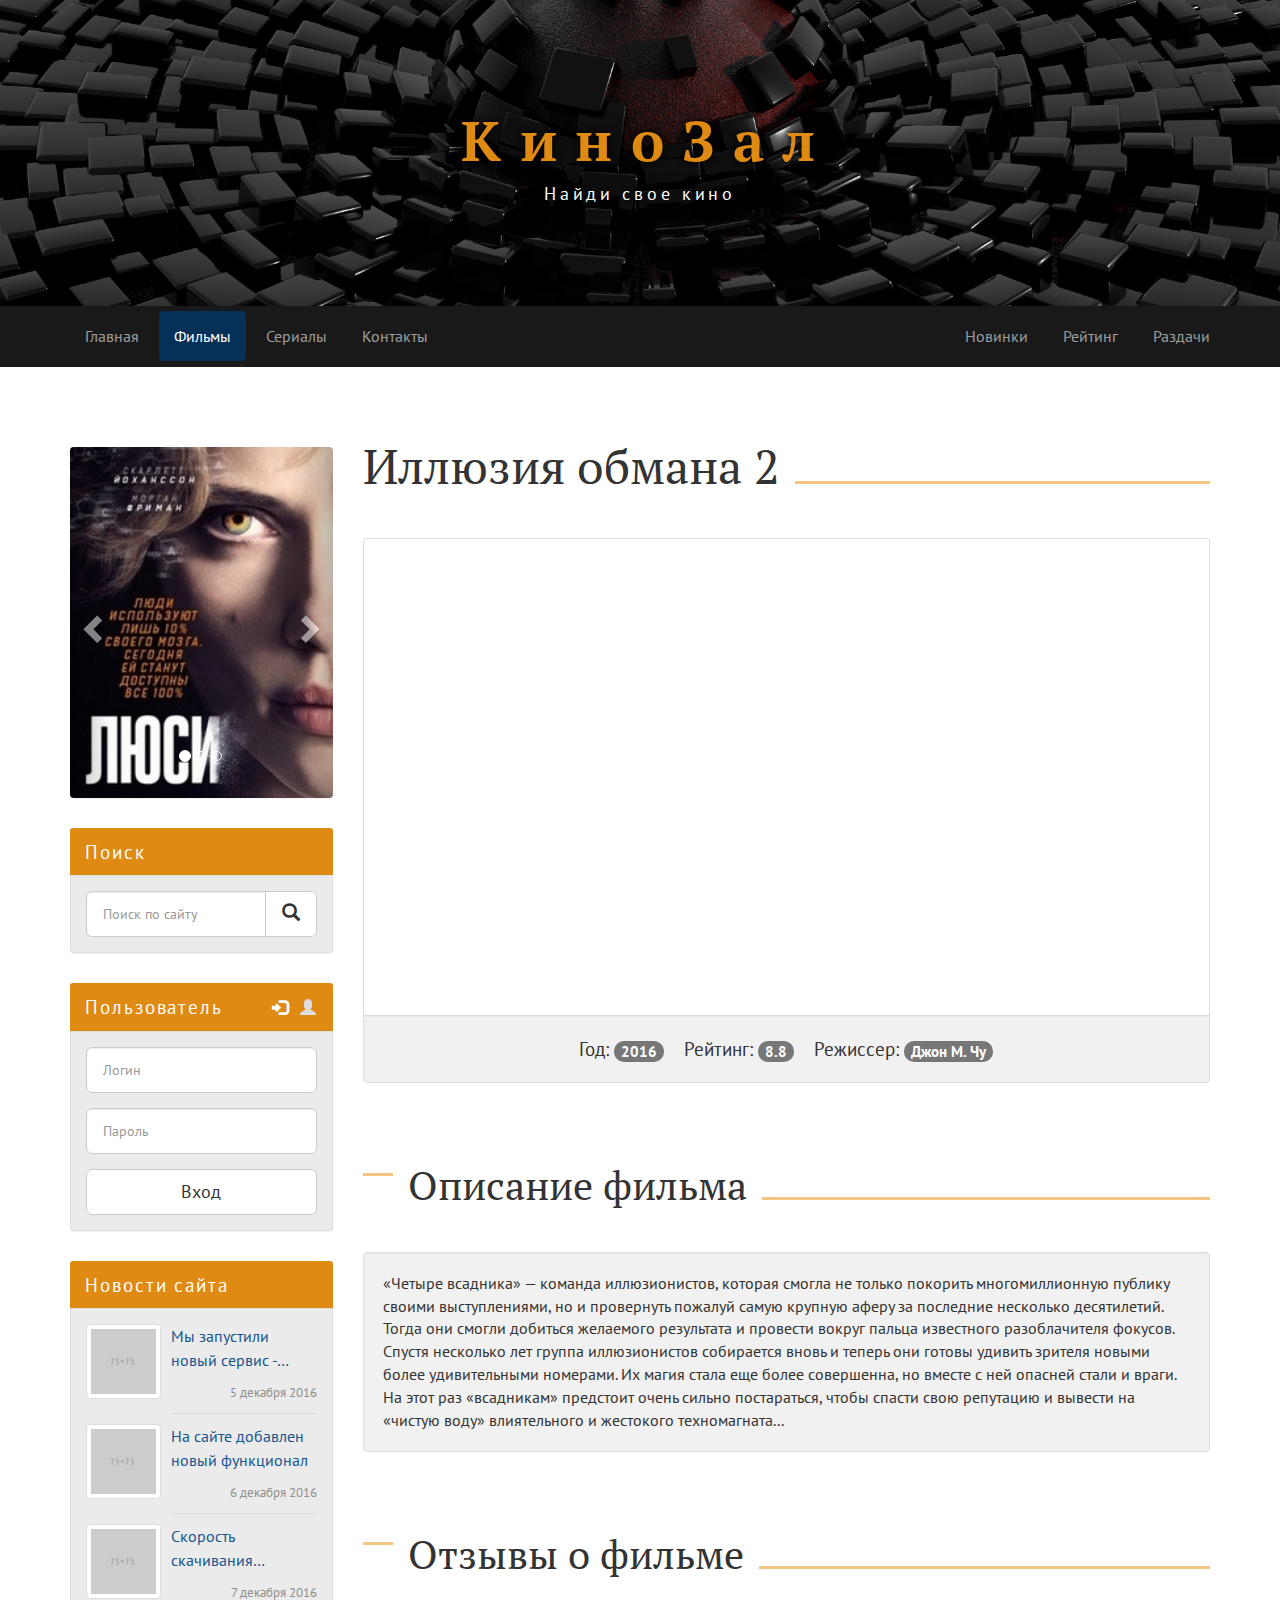
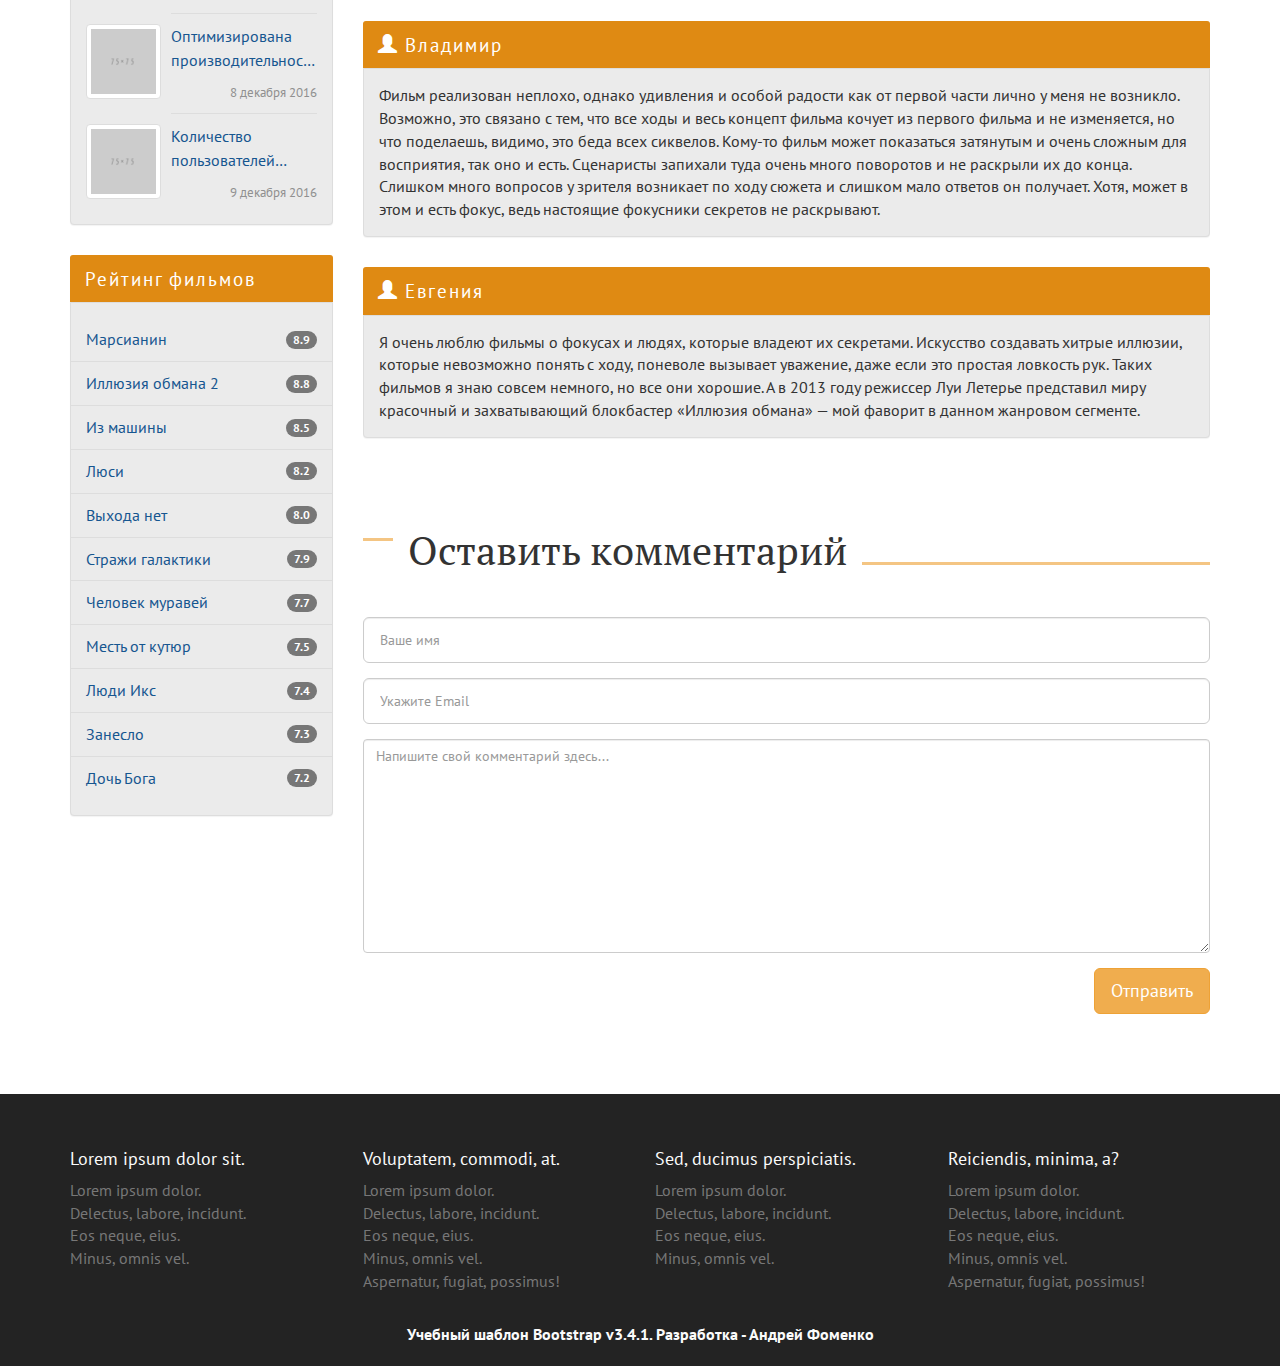
==== page.html @ a08f8c06 "'init'" ====
<!DOCTYPE html>

<html lang="ru">

<head>
  <meta charset="UTF-8">
  <meta name="viewport"
    content="width=device-width, initial-scale=1.0, minimum-scale=1.0">
  <meta http-equiv="X-UA-Compatible" content="ie=edge">
  <title>КиноЗал</title>
  <link href="libs/bootstrap/dist/css/bootstrap.min.css" rel="stylesheet">
  <link href="https://fonts.googleapis.com/css2?family=PT+Sans:wght@400;700&family=PT+Serif:wght@400;700&display=swap" rel="stylesheet">
  <link href="assets/css/style.css" rel="stylesheet">
  <link rel="icon" href="assets/img/favicon.png" type="image/x-icon">
  <!--[if lt IE 9]>
  <script src="https://oss.maxcdn.com/html5shiv/3.7.3/html5shiv.min.js"></script>
  <script src="https://oss.maxcdn.com/respond/1.4.2/respond.min.js"></script>
  <![endif]-->
</head>

<body>

  <header class="header container-fluid">
    <div class="header-logo row">
      <div class="container">
        <strong class="header-logo__title">КиноЗал</strong>
        <span class="header-logo__description">Найди свое кино</span>
      </div>
    </div>

    <div class="header-menu row">
      <nav class="navbar navbar-inverse navbar-static-top">
        <div class="container">
          <div class="navbar-header">
            <button type="button" class="navbar-toggle collapsed" data-toggle="collapse" data-target="#navbar-top"
              aria-expanded="false">
              <span class="icon-bar"></span>
              <span class="icon-bar"></span>
              <span class="icon-bar"></span>
            </button>
          </div>

          <div class="collapse navbar-collapse" id="navbar-top">
            <ul class="nav navbar-nav navbar-left">
              <li><a href="index.html">Главная</a></li>
              <li class="active"><a href="page.html">Фильмы</a></li>
              <li><a href="#">Сериалы</a></li>
              <li><a href="#">Контакты</a></li>
            </ul>

            <ul class="nav navbar-nav navbar-right">
              <li><a href="#">Новинки</a></li>
              <li><a href="#">Рейтинг</a></li>
              <li><a href="#">Раздачи</a></li>
            </ul>
          </div>
        </div>
      </nav>
    </div>
  </header>

  <div class="container">
    <div class="row">

      <main class="main col-lg-9 col-lg-push-3 col-md-8 col-md-push-4">

        <section class="site-search panel panel-info hidden-lg hidden-md">
          <div class="panel-heading">Поиск</div>
          <div class="panel-body">
            <form action="search">
              <div class="input-group input-group-lg">
                <input type="search" class="form-control" placeholder="Поиск по сайту">
                <span class="input-group-btn">
                  <button class="btn btn-default" type="submit">
                    <span class="glyphicon glyphicon-search" aria-hidden="true"></span>
                  </button>
                </span>
              </div>
            </form>
          </div>
        </section>

        <section class="user-login panel panel-info hidden-lg hidden-md">
          <div class="panel-heading">Пользователь</div>
          <div class="panel-body">
            <ul class="user-login__tabs nav nav-tabs" role="tablist">
              <li role="presentation" class="active">
                <a href="#user-login-main" aria-controls="user-login-main" role="tab" data-toggle="tab">
                  <span class="glyphicon glyphicon-log-in" title="Вход"></span>
                </a>
              </li>
              <li role="presentation">
                <a href="#user-registration-main" aria-controls="user-registration-main" role="tab" data-toggle="tab">
                  <span class="glyphicon glyphicon-user" title="Регистрация"></span>
                </a>
              </li>
            </ul>
            <div class="user-login__content tab-content">
              <div role="tabpanel" class="tab-pane fade in active" id="user-login-main">
                <form action="login">
                  <div class="form-group">
                    <input class="form-control input-lg" type="text" placeholder="Логин">
                  </div>
                  <div class="form-group">
                    <input class="form-control input-lg" type="password" placeholder="Пароль">
                  </div>
                  <button class="btn btn-lg btn-default btn-block" type="submit">Вход</button>
                </form>
              </div>
              <div role="tabpanel" class="tab-pane fade" id="user-registration-main">
                <form action="login">
                  <div class="form-group">
                    <input class="form-control input-lg" type="text" placeholder="Логин">
                  </div>
                  <div class="form-group">
                    <input class="form-control input-lg" type="password" placeholder="Пароль">
                  </div>
                  <div class="form-group">
                    <input class="form-control input-lg" type="email" placeholder="Email">
                  </div>
                  <button class="btn btn-lg btn-default btn-block" type="submit">Регистрация</button>
                </form>
              </div>
            </div>
          </div>
        </section>

        <section class="film-info">
          <h1>Иллюзия обмана 2</h1>
          <div class="embed-responsive embed-responsive-16by9">
            <iframe class="embed-responsive-item" src="https://www.youtube.com/embed/47DzVAIzSQI"
              allowfullscreen></iframe>
          </div>
          <div class="film-info__well well text-center">
            <span class="film-info__wrapper">Год: <span class="film-info__badge badge">2016</span></span>
            <span class="film-info__wrapper">Рейтинг: <span class="film-info__badge badge">8.8</span></span>
            <span class="film-info__wrapper">Режиссер: <span class="film-info__badge badge">Джон М. Чу</span></span>
          </div>
        </section>

        <section class="film-description">
          <h2>Описание фильма</h2>
          <div class="well">
            «Четыре всадника» — команда иллюзионистов, которая смогла не только покорить многомиллионную публику своими
            выступлениями, но и провернуть пожалуй самую крупную аферу за последние несколько десятилетий. Тогда они
            смогли добиться желаемого результата и провести вокруг пальца известного разоблачителя фокусов. Спустя
            несколько лет группа иллюзионистов собирается вновь и теперь они готовы удивить зрителя новыми более
            удивительными номерами. Их магия стала еще более совершенна, но вместе с ней опасней стали и враги. На этот
            раз «всадникам» предстоит очень сильно постараться, чтобы спасти свою репутацию и вывести на «чистую воду»
            влиятельного и жестокого техномагната...
          </div>
        </section>

        <section class="film-comments">
          <h2>Отзывы о фильме</h2>
          <div class="panel panel-info">
            <div class="panel-heading"><span class="glyphicon glyphicon-user"></span> <span>Владимир</span></div>
            <div class="panel-body">
              Фильм реализован неплохо, однако удивления и особой радости как от первой части лично у меня не возникло.
              Возможно, это связано с тем, что все ходы и весь концепт фильма кочует из первого фильма и не изменяется,
              но что поделаешь, видимо, это беда всех сиквелов. Кому-то фильм может показаться затянутым и очень сложным
              для восприятия, так оно и есть. Сценаристы запихали туда очень много поворотов и не раскрыли их до конца.
              Слишком много вопросов у зрителя возникает по ходу сюжета и слишком мало ответов он получает. Хотя, может
              в этом и есть фокус, ведь настоящие фокусники секретов не раскрывают.
            </div>
          </div>
          <div class="panel panel-info">
            <div class="panel-heading"><span class="glyphicon glyphicon-user"></span> <span>Евгения</span></div>
            <div class="panel-body">
              Я очень люблю фильмы о фокусах и людях, которые владеют их секретами. Искусство создавать хитрые иллюзии,
              которые невозможно понять с ходу, поневоле вызывает уважение, даже если это простая ловкость рук. Таких
              фильмов я знаю совсем немного, но все они хорошие. А в 2013 году режиссер Луи Летерье представил миру
              красочный и захватывающий блокбастер «Иллюзия обмана» — мой фаворит в данном жанровом сегменте.
            </div>
          </div>
        </section>

        <section class="film-comment-form">
          <h2>Оставить комментарий</h2>
          <form>
            <div class="form-group">
              <input type="text" class="form-control input-lg" placeholder="Ваше имя">
            </div>
            <div class="form-group">
              <input type="email" class="form-control input-lg" placeholder="Укажите Email">
            </div>
            <div class="form-group">
              <textarea class="form-control" placeholder="Напишите свой комментарий здесь..." rows="10"></textarea>
            </div>
            <button type="submit" class="film-comment-form__button btn btn-lg btn-warning">Отправить</button>
          </form>
        </section>

      </main>

      <aside class="left-sidebar col-lg-3 col-lg-pull-9 col-md-4 col-md-pull-8">

        <div class="vertical-slider panel panel-info hidden-sm hidden-xs">
          <div id="vertical-carousel" class="carousel slide" data-ride="carousel">
            <ol class="carousel-indicators">
              <li data-target="#vertical-carousel" data-slide-to="0" class="active"></li>
              <li data-target="#vertical-carousel" data-slide-to="1"></li>
              <li data-target="#vertical-carousel" data-slide-to="2"></li>
            </ol>

            <div class="carousel-inner" role="listbox">
              <div class="item active">
                <img src="assets/img/films/1263242.jpg" alt="img">
              </div>
              <div class="item">
                <img src="assets/img/films/1289488.jpg" alt="img">
              </div>
              <div class="item">
                <img src="assets/img/films/1401663.jpg" alt="img">
              </div>
            </div>

            <a class="left carousel-control" href="#vertical-carousel" role="button" data-slide="prev">
              <span class="glyphicon glyphicon-chevron-left" aria-hidden="true"></span>
              <span class="sr-only">Previous</span>
            </a>
            <a class="right carousel-control" href="#vertical-carousel" role="button" data-slide="next">
              <span class="glyphicon glyphicon-chevron-right" aria-hidden="true"></span>
              <span class="sr-only">Next</span>
            </a>
          </div>
        </div>

        <div class="site-search panel panel-info hidden-sm hidden-xs">
          <div class="panel-heading">Поиск</div>
          <div class="panel-body">
            <form action="search">
              <div class="input-group input-group-lg">
                <input type="search" class="form-control" placeholder="Поиск по сайту">
                <span class="input-group-btn">
                  <button class="btn btn-default" type="submit">
                    <span class="glyphicon glyphicon-search" aria-hidden="true"></span>
                  </button>
                </span>
              </div>
            </form>
          </div>
        </div>

        <div class="user-login panel panel-info hidden-sm hidden-xs">
          <div class="panel-heading">Пользователь</div>
          <div class="panel-body">
            <ul class="user-login__tabs nav nav-tabs" role="tablist">
              <li role="presentation" class="active">
                <a href="#user-login-sidebar" aria-controls="user-login-sidebar" role="tab" data-toggle="tab">
                  <span class="glyphicon glyphicon-log-in" title="Вход"></span>
                </a>
              </li>
              <li role="presentation">
                <a href="#user-registration-sidebar" aria-controls="user-registration-sidebar" role="tab" data-toggle="tab">
                  <span class="glyphicon glyphicon-user" title="Регистрация"></span>
                </a>
              </li>
            </ul>
            <div class="user-login__content tab-content">
              <div role="tabpanel" class="tab-pane fade in active" id="user-login-sidebar">
                <form action="login">
                  <div class="form-group">
                    <input class="form-control input-lg" type="text" placeholder="Логин">
                  </div>
                  <div class="form-group">
                    <input class="form-control input-lg" type="password" placeholder="Пароль">
                  </div>
                  <button class="btn btn-lg btn-default btn-block" type="submit">Вход</button>
                </form>
              </div>
              <div role="tabpanel" class="tab-pane fade" id="user-registration-sidebar">
                <form action="login">
                  <div class="form-group">
                    <input class="form-control input-lg" type="text" placeholder="Логин">
                  </div>
                  <div class="form-group">
                    <input class="form-control input-lg" type="password" placeholder="Пароль">
                  </div>
                  <div class="form-group">
                    <input class="form-control input-lg" type="email" placeholder="Email">
                  </div>
                  <button class="btn btn-lg btn-default btn-block" type="submit">Регистрация</button>
                </form>
              </div>
            </div>
          </div>
        </div>

        <div class="site-news panel panel-info">
          <div class="panel-heading">Новости сайта</div>
          <div class="panel-body">
            <div class="site-news-item">
              <div class="site-news-item__image thumbnail"><img src="assets/img/75x75.png" alt=""></div>
              <div class="site-news-item__title"><a href="#">Мы запустили новый сервис - КиноМонстр</a></div>
              <div class="site-news-item__date">5 декабря 2016</div>
            </div>
            <div class="site-news-item">
              <div class="site-news-item__image thumbnail"><img src="assets/img/75x75.png" alt=""></div>
              <div class="site-news-item__title"><a href="#">На сайте добавлен новый функционал</a></div>
              <div class="site-news-item__date">6 декабря 2016</div>
            </div>
            <div class="site-news-item">
              <div class="site-news-item__image thumbnail"><img src="assets/img/75x75.png" alt=""></div>
              <div class="site-news-item__title"><a href="#">Скорость скачивания фильмов увеличена</a></div>
              <div class="site-news-item__date">7 декабря 2016</div>
            </div>
            <div class="site-news-item">
              <div class="site-news-item__image thumbnail"><img src="assets/img/75x75.png" alt=""></div>
              <div class="site-news-item__title"><a href="#">Оптимизирована производительность сервера</a></div>
              <div class="site-news-item__date">8 декабря 2016</div>
            </div>
            <div class="site-news-item">
              <div class="site-news-item__image thumbnail"><img src="assets/img/75x75.png" alt=""></div>
              <div class="site-news-item__title"><a href="#">Количество пользователей перевалила за 10 000</a></div>
              <div class="site-news-item__date">9 декабря 2016</div>
            </div>
          </div>
        </div>

        <div class="top-films panel panel-info">
          <div class="panel-heading">Рейтинг фильмов</div>
          <div class="top-films__body panel-body">
            <div class="top-films__list list-group">
              <a class="top-films__item list-group-item" href="#">Марсианин
                <span class="top-films__badge badge">8.9</span></a>
              <a class="top-films__item list-group-item" href="#">Иллюзия обмана 2
                <span class="top-films__badge badge">8.8</span></a>
              <a class="top-films__item list-group-item" href="#">Из машины
                <span class="top-films__badge badge">8.5</span></a>
              <a class="top-films__item list-group-item" href="#">Люси
                <span class="top-films__badge badge">8.2</span></a>
              <a class="top-films__item list-group-item" href="#">Выхода нет
                <span class="top-films__badge badge">8.0</span></a>
              <a class="top-films__item list-group-item" href="#">Стражи галактики
                <span class="top-films__badge badge">7.9</span></a>
              <a class="top-films__item list-group-item" href="#">Человек муравей
                <span class="top-films__badge badge">7.7</span></a>
              <a class="top-films__item list-group-item" href="#">Месть от кутюр
                <span class="top-films__badge badge">7.5</span></a>
              <a class="top-films__item list-group-item" href="#">Люди Икс
                <span class="top-films__badge badge">7.4</span></a>
              <a class="top-films__item list-group-item" href="#">Занесло
                <span class="top-films__badge badge">7.3</span></a>
              <a class="top-films__item list-group-item" href="#">Дочь Бога
                <span class="top-films__badge badge">7.2</span></a>
            </div>
          </div>
        </div>

      </aside>
    </div>
  </div>

  <footer class="footer">
    <div class="container-fluid">
      <div class="row">
        <div class="container">
          <div class="row">

            <div class="footer-top">

              <div class="footer-first col-md-3 col-xs-6">
                <h4>Lorem ipsum dolor sit.</h4>
                <ul>
                  <li><a href="#">Lorem ipsum dolor.</a></li>
                  <li><a href="#">Delectus, labore, incidunt.</a></li>
                  <li><a href="#">Eos neque, eius.</a></li>
                  <li><a href="#">Minus, omnis vel.</a></li>
                </ul>
              </div>

              <div class="footer-second col-md-3 col-xs-6">
                <h4>Voluptatem, commodi, at.</h4>
                <ul>
                  <li><a href="#">Lorem ipsum dolor.</a></li>
                  <li><a href="#">Delectus, labore, incidunt.</a></li>
                  <li><a href="#">Eos neque, eius.</a></li>
                  <li><a href="#">Minus, omnis vel.</a></li>
                  <li><a href="#">Aspernatur, fugiat, possimus!</a></li>
                </ul>
              </div>

              <div class="footer-third col-md-3 col-xs-6">
                <h4>Sed, ducimus perspiciatis.</h4>
                <ul>
                  <li><a href="#">Lorem ipsum dolor.</a></li>
                  <li><a href="#">Delectus, labore, incidunt.</a></li>
                  <li><a href="#">Eos neque, eius.</a></li>
                  <li><a href="#">Minus, omnis vel.</a></li>
                </ul>
              </div>

              <div class="footer-fourth col-md-3 col-xs-6">
                <h4>Reiciendis, minima, a?</h4>
                <ul>
                  <li><a href="#">Lorem ipsum dolor.</a></li>
                  <li><a href="#">Delectus, labore, incidunt.</a></li>
                  <li><a href="#">Eos neque, eius.</a></li>
                  <li><a href="#">Minus, omnis vel.</a></li>
                  <li><a href="#">Aspernatur, fugiat, possimus!</a></li>
                </ul>
              </div>

            </div>
          </div>

          <div class="row">
            <div class="footer-bottom">

              <div class="footer-fifth col-xs-12">
                <strong><a href="https://fomenko.top/">Учебный шаблон Bootstrap v3.4.1. Разработка - Андрей
                    Фоменко</a></strong>
              </div>

            </div>
          </div>
        </div>
      </div>

    </div>
  </footer>

  <script src="libs/jquery/dist/jquery.min.js"></script>
  <script src="libs/bootstrap/dist/js/bootstrap.min.js"></script>
</body>

</html>
---- assets/css/style.css ----
.header-logo__title,
.header-logo__description {
  text-shadow: 0 0 5px black, 0 0 20px black;
}

.header,
.main,
.left-sidebar {
  margin-bottom: 80px;
}

.navbar-inverse {
  margin-bottom: 0;

  border-color: transparent;
  background-color: #191919;
}

.navbar-inverse .navbar-nav > .active > a {
  background-color: #053159;
}

.navbar-inverse .navbar-nav > .active > a:hover,
.navbar-inverse .navbar-nav > .active > a:focus {
  background-color: #517ba2;
}

.navbar-inverse .navbar-nav > li > a {
  -webkit-transition: background-color 0.5s;
  -o-transition: background-color 0.5s;
  transition: background-color 0.5s;
}

.navbar-inverse .navbar-nav > li > a:hover,
.navbar-inverse .navbar-nav > li > a:focus {
  background-color: #165690;
}

.navbar-header {
  text-align: center;
}

.navbar-toggle {
  float: none;

  margin-right: 0;
}

.panel {
  margin-bottom: 30px;

  border: none;
  background-color: #ebebeb;
}

.panel-info .panel-heading {
  letter-spacing: 0.1em;

  color: #ffffff;
  border: none;
  background-color: #df8a13;

  font-size: 1.2rem;
}

.panel-body {
  border: 1px solid #dddddd;
  border-radius: 0 0 4px 4px;
}

.input-lg,
.input-group-lg > .form-control {
  font-size: 0.875rem;
}

.well {
  border-color: #dddddd;
  background-color: #f1f1f1;
}

.embed-responsive {
  border: 1px solid #dddddd;
  border-bottom: none;
  border-radius: 4px 4px 0 0;
}

.thumbnail {
  -webkit-transition: background-color 0.25s;
  -o-transition: background-color 0.25s;
  transition: background-color 0.25s;
}

html {
  font-size: 16px;
}

body {
  font-family: "PT Sans", sans-serif;
  font-size: 1rem;
}

a {
  color: #165690;
}

a:hover,
a:focus {
  text-decoration: none;

  color: #df8a13;
}

h1 {
  font-family: "PT Serif", serif;
}

h1::after {
  position: absolute;

  width: 100%;
  margin: 0.85em 0 0 15px;

  content: "";

  border-bottom: 3px solid rgba(240, 173, 79, 0.7);
}

h2 {
  font-family: "PT Serif", serif;
}

h2::before {
  position: absolute;
  left: 0;

  width: 30px;
  margin: 0.25em 0 0 0;

  content: "";

  border-bottom: 3px solid rgba(240, 173, 79, 0.7);
}

h2::after {
  position: absolute;

  width: 100%;
  margin: 0.85em 0 0 15px;

  content: "";

  border-bottom: 3px solid rgba(240, 173, 79, 0.7);
}

section {
  position: relative;

  overflow: hidden;
}

.header-logo {
  padding: 100px 0;

  text-align: center;

  background-color: #232323;
  background-image: url(../img/header-bg.jpg);
  background-position: 50% 50%;
  background-size: cover;
}

.header-logo__title {
  display: block;

  color: #df8a13;

  font-family: "PT Serif", serif;
}

.header-logo__description {
  display: block;

  letter-spacing: 0.2em;

  color: #ffffff;

  font-size: 1.15rem;
}

.main .site-search {
  margin-bottom: 45px;
}

.main .user-login {
  margin-bottom: 60px;
}

.new-films-row,
.top-week-row {
  margin-right: -7.5px;
  margin-bottom: -15px;
  margin-left: -7.5px;
}

.new-films-item,
.top-week-item {
  margin-bottom: 15px;
  padding-right: 7.5px;
  padding-left: 7.5px;
}

.new-films-item__thumbnail,
.top-week-item__thumbnail {
  margin-bottom: 0;

  -webkit-transition: background-color 0.25s;
  -o-transition: background-color 0.25s;
  transition: background-color 0.25s;
}

.new-films-item__image,
.top-week-item__image {
  width: 100%;
}

.new-films-item__title,
.top-week-item__title {
  display: block;
  overflow: hidden;

  margin: 0;

  white-space: nowrap;
  text-overflow: ellipsis;

  font-size: 1rem;
  font-weight: bold;

  -o-text-overflow: ellipsis;
}

.new-films-item__caption,
.top-week-item__caption {
  text-align: center;
}

.new-films-item:hover .thumbnail,
.top-week-item:hover .thumbnail {
  border-color: #df8a13;
  background-color: #df8a13;
}

.new-films-item:hover h3,
.top-week-item:hover h3 {
  color: #ffffff;
}

.film-news-item .thumbnail {
  margin-bottom: 0;

  -webkit-transition: background-color 0.25s;
  -o-transition: background-color 0.25s;
  transition: background-color 0.25s;
}

.film-news-item__image {
  width: 100%;
}

.film-news-item__text {
  text-align: justify;
}

.film-news-item__button {
  float: right;

  margin-bottom: 30px;

  -webkit-transition: background-color 0.25s;
  -o-transition: background-color 0.25s;
  transition: background-color 0.25s;
}

.film-news-item:hover .thumbnail {
  background-color: #f0ad4f;
}

.film-news-item:hover h3 > a {
  color: #df8a13;
}

.film-news-item:hover .btn-warning {
  background-color: #df8a13;
}

.film-news-item h3 > a {
  -webkit-transition: color 0.25s;
  -o-transition: color 0.25s;
  transition: color 0.25s;
}

.film-info {
  font-size: 1.2em;
}

.film-info__wrapper {
  white-space: nowrap;
}

.film-info__wrapper:not(:last-of-type) {
  margin-right: 15px;
}

.film-info__badge {
  font-size: 0.8em;
}

.film-info__well {
  border-top-left-radius: 0;
  border-top-right-radius: 0;
}

.film-comment-form__button {
  float: right;
}

.left-sidebar .panel:last-of-type {
  margin-bottom: 0;
}

.vertical-slider {
  overflow: hidden;

  border-radius: 4px;
}

.vertical-slider img {
  width: 100%;
}

.user-login {
  position: relative;
}

.user-login__tabs {
  position: absolute;
  top: 0;
  right: 10px;

  border: none;
}

.user-login__tabs a {
  padding: 14px 5px 12px !important;

  color: #dddddd;
  border: none !important;
  background-color: transparent !important;
}

.user-login__tabs .active a {
  color: #ffffff !important;
}

.site-news-item {
  position: relative;

  clear: both;
}

.site-news-item:not(:last-child) {
  min-height: 85px;
  margin-bottom: 15px;
}

.site-news-item:not(:last-child)::after {
  position: absolute;
  right: 0;
  bottom: -5px;

  width: calc(100% - 85px);
  height: 1px;

  content: "";

  background-color: #dddddd;
}

.site-news-item:hover .site-news-item__title a {
  color: #df8a13;
}

.site-news-item:hover .site-news-item__image {
  border-color: #df8a13;
  background-color: #df8a13;
}

.site-news-item__image {
  float: left;

  width: 75px;
  margin: 0 10px 10px 0;
}

.site-news-item__image img {
  width: 100%;
}

.site-news-item__date {
  text-align: right;

  color: #909090;

  font-size: 0.8rem;
}

.site-news-item__title {
  margin-bottom: 10px;
}

.site-news-item__title a {
  display: -webkit-box;
  overflow: hidden;
  -webkit-box-orient: vertical;

  height: 50px;

  -webkit-transition: color 0.25s;
  -o-transition: color 0.25s;
  transition: color 0.25s;

  font-size: 1rem;
  line-height: 1.5rem;

  -webkit-line-clamp: 2;
}

.top-films__body {
  padding-right: 0;
  padding-left: 0;
}

.top-films__list {
  margin-bottom: 0;
}

.top-films__item {
  margin-right: -1px;
  margin-left: -1px;
  padding-right: 55px;

  -webkit-transition: none;
  -o-transition: none;
  transition: none;

  color: #165690 !important;
  background-color: transparent;
}

.top-films__item:first-child {
  border-top: none;
  border-radius: 0;
}

.top-films__item:last-child {
  border-bottom: none;
  border-radius: 0;
}

.top-films__item:hover,
.top-films__item:focus {
  color: #ffffff !important;
  border-color: #df8a13;
  background-color: #df8a13 !important;
}

.top-films__item:hover .badge,
.top-films__item:focus .badge {
  background-color: #232323;
}

.top-films__badge {
  position: absolute;
  top: 50%;
  right: 15px;

  -webkit-transform: translateY(-50%);
  -ms-transform: translateY(-50%);
  transform: translateY(-50%);
}

.footer {
  padding-top: 45px;

  color: #fbfbfb;
  background-color: #232323;
}

.footer ul {
  padding: 0;

  list-style: none;
}

.footer a {
  color: #777777;
}

.footer a:hover {
  color: white;
}

.footer-fifth {
  margin: 20px 0;

  text-align: center;
}

.footer-fifth a {
  color: #fbfbfb;
}

@media (min-width: 576px) {
  h1 {
    margin: -7.5px 0 45px;

    font-size: 3rem;
  }
  h2 {
    margin: 60px 0 45px 45px;

    font-size: 2.5rem;
  }
  h3 {
    font-size: 1.5rem;
  }
  .header-logo__title {
    margin-right: -15px;

    letter-spacing: 0.33em;

    font-size: 3.5rem;
  }
}

@media (min-width: 768px) {
  .navbar-inverse .navbar-nav > li > a {
    border-radius: 4px;
  }
  .navbar-left li {
    margin: 5px 5px 5px 0;
  }
  .navbar-right li {
    margin: 5px 0 5px 5px;
  }
}

@media (max-width: 767.8px) {
  .navbar-inverse .navbar-nav > li > a {
    text-align: center;
  }
  .navbar-left {
    margin-bottom: 0;
  }
  .navbar-right {
    margin-top: 0;
  }
}

@media (max-width: 575.8px) {
  h1 {
    margin: 0 0 30px;

    font-size: 2rem;
  }
  h2 {
    margin: 45px 0 30px 45px;

    font-size: 1.75rem;
  }
  h3 {
    font-size: 1.25rem;
  }
  .header-logo__title {
    margin-right: -7.5px;

    letter-spacing: 0.2em;

    font-size: 2.5rem;
  }
}
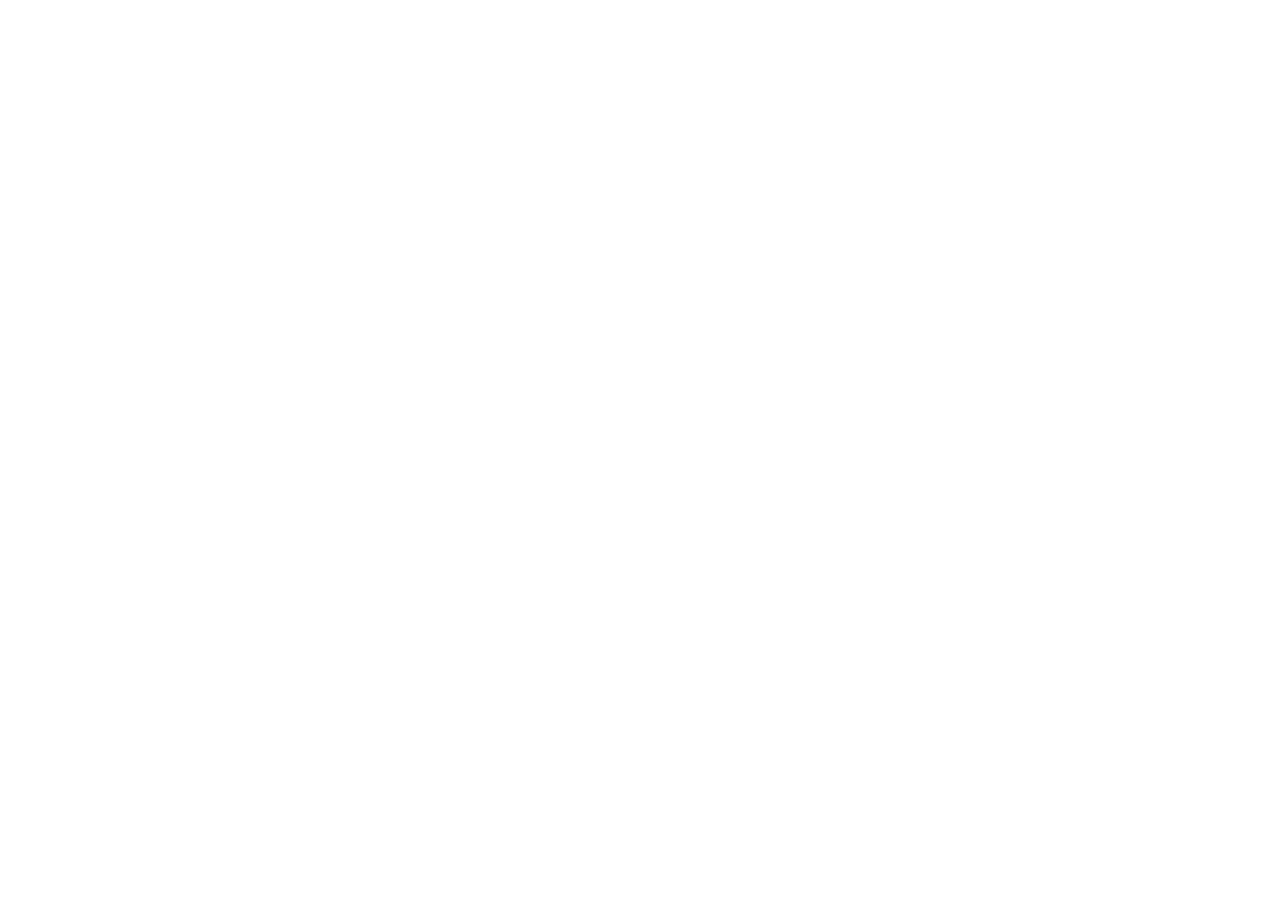
==== commit 6d777970: "'init'" ====
--- a/page.html
+++ b/page.html
@@ -5,11 +5,12 @@
 <head>
   <meta charset="UTF-8">
   <meta name="viewport"
-    content="width=device-width, initial-scale=1.0, minimum-scale=1.0">
+        content="width=device-width, initial-scale=1.0, minimum-scale=1.0">
   <meta http-equiv="X-UA-Compatible" content="ie=edge">
   <title>КиноЗал</title>
   <link href="libs/bootstrap/dist/css/bootstrap.min.css" rel="stylesheet">
-  <link href="https://fonts.googleapis.com/css2?family=PT+Sans:wght@400;700&family=PT+Serif:wght@400;700&display=swap" rel="stylesheet">
+  <link href="https://fonts.googleapis.com/css2?family=PT+Sans:wght@400;700&family=PT+Serif:wght@400;700&display=swap"
+        rel="stylesheet">
   <link href="assets/css/style.css" rel="stylesheet">
   <link rel="icon" href="assets/img/favicon.png" type="image/x-icon">
   <!--[if lt IE 9]>
@@ -20,409 +21,10 @@
 
 <body>
 
-  <header class="header container-fluid">
-    <div class="header-logo row">
-      <div class="container">
-        <strong class="header-logo__title">КиноЗал</strong>
-        <span class="header-logo__description">Найди свое кино</span>
-      </div>
-    </div>
 
-    <div class="header-menu row">
-      <nav class="navbar navbar-inverse navbar-static-top">
-        <div class="container">
-          <div class="navbar-header">
-            <button type="button" class="navbar-toggle collapsed" data-toggle="collapse" data-target="#navbar-top"
-              aria-expanded="false">
-              <span class="icon-bar"></span>
-              <span class="icon-bar"></span>
-              <span class="icon-bar"></span>
-            </button>
-          </div>
-
-          <div class="collapse navbar-collapse" id="navbar-top">
-            <ul class="nav navbar-nav navbar-left">
-              <li><a href="index.html">Главная</a></li>
-              <li class="active"><a href="page.html">Фильмы</a></li>
-              <li><a href="#">Сериалы</a></li>
-              <li><a href="#">Контакты</a></li>
-            </ul>
-
-            <ul class="nav navbar-nav navbar-right">
-              <li><a href="#">Новинки</a></li>
-              <li><a href="#">Рейтинг</a></li>
-              <li><a href="#">Раздачи</a></li>
-            </ul>
-          </div>
-        </div>
-      </nav>
-    </div>
-  </header>
-
-  <div class="container">
-    <div class="row">
-
-      <main class="main col-lg-9 col-lg-push-3 col-md-8 col-md-push-4">
-
-        <section class="site-search panel panel-info hidden-lg hidden-md">
-          <div class="panel-heading">Поиск</div>
-          <div class="panel-body">
-            <form action="search">
-              <div class="input-group input-group-lg">
-                <input type="search" class="form-control" placeholder="Поиск по сайту">
-                <span class="input-group-btn">
-                  <button class="btn btn-default" type="submit">
-                    <span class="glyphicon glyphicon-search" aria-hidden="true"></span>
-                  </button>
-                </span>
-              </div>
-            </form>
-          </div>
-        </section>
-
-        <section class="user-login panel panel-info hidden-lg hidden-md">
-          <div class="panel-heading">Пользователь</div>
-          <div class="panel-body">
-            <ul class="user-login__tabs nav nav-tabs" role="tablist">
-              <li role="presentation" class="active">
-                <a href="#user-login-main" aria-controls="user-login-main" role="tab" data-toggle="tab">
-                  <span class="glyphicon glyphicon-log-in" title="Вход"></span>
-                </a>
-              </li>
-              <li role="presentation">
-                <a href="#user-registration-main" aria-controls="user-registration-main" role="tab" data-toggle="tab">
-                  <span class="glyphicon glyphicon-user" title="Регистрация"></span>
-                </a>
-              </li>
-            </ul>
-            <div class="user-login__content tab-content">
-              <div role="tabpanel" class="tab-pane fade in active" id="user-login-main">
-                <form action="login">
-                  <div class="form-group">
-                    <input class="form-control input-lg" type="text" placeholder="Логин">
-                  </div>
-                  <div class="form-group">
-                    <input class="form-control input-lg" type="password" placeholder="Пароль">
-                  </div>
-                  <button class="btn btn-lg btn-default btn-block" type="submit">Вход</button>
-                </form>
-              </div>
-              <div role="tabpanel" class="tab-pane fade" id="user-registration-main">
-                <form action="login">
-                  <div class="form-group">
-                    <input class="form-control input-lg" type="text" placeholder="Логин">
-                  </div>
-                  <div class="form-group">
-                    <input class="form-control input-lg" type="password" placeholder="Пароль">
-                  </div>
-                  <div class="form-group">
-                    <input class="form-control input-lg" type="email" placeholder="Email">
-                  </div>
-                  <button class="btn btn-lg btn-default btn-block" type="submit">Регистрация</button>
-                </form>
-              </div>
-            </div>
-          </div>
-        </section>
-
-        <section class="film-info">
-          <h1>Иллюзия обмана 2</h1>
-          <div class="embed-responsive embed-responsive-16by9">
-            <iframe class="embed-responsive-item" src="https://www.youtube.com/embed/47DzVAIzSQI"
-              allowfullscreen></iframe>
-          </div>
-          <div class="film-info__well well text-center">
-            <span class="film-info__wrapper">Год: <span class="film-info__badge badge">2016</span></span>
-            <span class="film-info__wrapper">Рейтинг: <span class="film-info__badge badge">8.8</span></span>
-            <span class="film-info__wrapper">Режиссер: <span class="film-info__badge badge">Джон М. Чу</span></span>
-          </div>
-        </section>
-
-        <section class="film-description">
-          <h2>Описание фильма</h2>
-          <div class="well">
-            «Четыре всадника» — команда иллюзионистов, которая смогла не только покорить многомиллионную публику своими
-            выступлениями, но и провернуть пожалуй самую крупную аферу за последние несколько десятилетий. Тогда они
-            смогли добиться желаемого результата и провести вокруг пальца известного разоблачителя фокусов. Спустя
-            несколько лет группа иллюзионистов собирается вновь и теперь они готовы удивить зрителя новыми более
-            удивительными номерами. Их магия стала еще более совершенна, но вместе с ней опасней стали и враги. На этот
-            раз «всадникам» предстоит очень сильно постараться, чтобы спасти свою репутацию и вывести на «чистую воду»
-            влиятельного и жестокого техномагната...
-          </div>
-        </section>
-
-        <section class="film-comments">
-          <h2>Отзывы о фильме</h2>
-          <div class="panel panel-info">
-            <div class="panel-heading"><span class="glyphicon glyphicon-user"></span> <span>Владимир</span></div>
-            <div class="panel-body">
-              Фильм реализован неплохо, однако удивления и особой радости как от первой части лично у меня не возникло.
-              Возможно, это связано с тем, что все ходы и весь концепт фильма кочует из первого фильма и не изменяется,
-              но что поделаешь, видимо, это беда всех сиквелов. Кому-то фильм может показаться затянутым и очень сложным
-              для восприятия, так оно и есть. Сценаристы запихали туда очень много поворотов и не раскрыли их до конца.
-              Слишком много вопросов у зрителя возникает по ходу сюжета и слишком мало ответов он получает. Хотя, может
-              в этом и есть фокус, ведь настоящие фокусники секретов не раскрывают.
-            </div>
-          </div>
-          <div class="panel panel-info">
-            <div class="panel-heading"><span class="glyphicon glyphicon-user"></span> <span>Евгения</span></div>
-            <div class="panel-body">
-              Я очень люблю фильмы о фокусах и людях, которые владеют их секретами. Искусство создавать хитрые иллюзии,
-              которые невозможно понять с ходу, поневоле вызывает уважение, даже если это простая ловкость рук. Таких
-              фильмов я знаю совсем немного, но все они хорошие. А в 2013 году режиссер Луи Летерье представил миру
-              красочный и захватывающий блокбастер «Иллюзия обмана» — мой фаворит в данном жанровом сегменте.
-            </div>
-          </div>
-        </section>
-
-        <section class="film-comment-form">
-          <h2>Оставить комментарий</h2>
-          <form>
-            <div class="form-group">
-              <input type="text" class="form-control input-lg" placeholder="Ваше имя">
-            </div>
-            <div class="form-group">
-              <input type="email" class="form-control input-lg" placeholder="Укажите Email">
-            </div>
-            <div class="form-group">
-              <textarea class="form-control" placeholder="Напишите свой комментарий здесь..." rows="10"></textarea>
-            </div>
-            <button type="submit" class="film-comment-form__button btn btn-lg btn-warning">Отправить</button>
-          </form>
-        </section>
-
-      </main>
-
-      <aside class="left-sidebar col-lg-3 col-lg-pull-9 col-md-4 col-md-pull-8">
-
-        <div class="vertical-slider panel panel-info hidden-sm hidden-xs">
-          <div id="vertical-carousel" class="carousel slide" data-ride="carousel">
-            <ol class="carousel-indicators">
-              <li data-target="#vertical-carousel" data-slide-to="0" class="active"></li>
-              <li data-target="#vertical-carousel" data-slide-to="1"></li>
-              <li data-target="#vertical-carousel" data-slide-to="2"></li>
-            </ol>
-
-            <div class="carousel-inner" role="listbox">
-              <div class="item active">
-                <img src="assets/img/films/1263242.jpg" alt="img">
-              </div>
-              <div class="item">
-                <img src="assets/img/films/1289488.jpg" alt="img">
-              </div>
-              <div class="item">
-                <img src="assets/img/films/1401663.jpg" alt="img">
-              </div>
-            </div>
-
-            <a class="left carousel-control" href="#vertical-carousel" role="button" data-slide="prev">
-              <span class="glyphicon glyphicon-chevron-left" aria-hidden="true"></span>
-              <span class="sr-only">Previous</span>
-            </a>
-            <a class="right carousel-control" href="#vertical-carousel" role="button" data-slide="next">
-              <span class="glyphicon glyphicon-chevron-right" aria-hidden="true"></span>
-              <span class="sr-only">Next</span>
-            </a>
-          </div>
-        </div>
-
-        <div class="site-search panel panel-info hidden-sm hidden-xs">
-          <div class="panel-heading">Поиск</div>
-          <div class="panel-body">
-            <form action="search">
-              <div class="input-group input-group-lg">
-                <input type="search" class="form-control" placeholder="Поиск по сайту">
-                <span class="input-group-btn">
-                  <button class="btn btn-default" type="submit">
-                    <span class="glyphicon glyphicon-search" aria-hidden="true"></span>
-                  </button>
-                </span>
-              </div>
-            </form>
-          </div>
-        </div>
-
-        <div class="user-login panel panel-info hidden-sm hidden-xs">
-          <div class="panel-heading">Пользователь</div>
-          <div class="panel-body">
-            <ul class="user-login__tabs nav nav-tabs" role="tablist">
-              <li role="presentation" class="active">
-                <a href="#user-login-sidebar" aria-controls="user-login-sidebar" role="tab" data-toggle="tab">
-                  <span class="glyphicon glyphicon-log-in" title="Вход"></span>
-                </a>
-              </li>
-              <li role="presentation">
-                <a href="#user-registration-sidebar" aria-controls="user-registration-sidebar" role="tab" data-toggle="tab">
-                  <span class="glyphicon glyphicon-user" title="Регистрация"></span>
-                </a>
-              </li>
-            </ul>
-            <div class="user-login__content tab-content">
-              <div role="tabpanel" class="tab-pane fade in active" id="user-login-sidebar">
-                <form action="login">
-                  <div class="form-group">
-                    <input class="form-control input-lg" type="text" placeholder="Логин">
-                  </div>
-                  <div class="form-group">
-                    <input class="form-control input-lg" type="password" placeholder="Пароль">
-                  </div>
-                  <button class="btn btn-lg btn-default btn-block" type="submit">Вход</button>
-                </form>
-              </div>
-              <div role="tabpanel" class="tab-pane fade" id="user-registration-sidebar">
-                <form action="login">
-                  <div class="form-group">
-                    <input class="form-control input-lg" type="text" placeholder="Логин">
-                  </div>
-                  <div class="form-group">
-                    <input class="form-control input-lg" type="password" placeholder="Пароль">
-                  </div>
-                  <div class="form-group">
-                    <input class="form-control input-lg" type="email" placeholder="Email">
-                  </div>
-                  <button class="btn btn-lg btn-default btn-block" type="submit">Регистрация</button>
-                </form>
-              </div>
-            </div>
-          </div>
-        </div>
-
-        <div class="site-news panel panel-info">
-          <div class="panel-heading">Новости сайта</div>
-          <div class="panel-body">
-            <div class="site-news-item">
-              <div class="site-news-item__image thumbnail"><img src="assets/img/75x75.png" alt=""></div>
-              <div class="site-news-item__title"><a href="#">Мы запустили новый сервис - КиноМонстр</a></div>
-              <div class="site-news-item__date">5 декабря 2016</div>
-            </div>
-            <div class="site-news-item">
-              <div class="site-news-item__image thumbnail"><img src="assets/img/75x75.png" alt=""></div>
-              <div class="site-news-item__title"><a href="#">На сайте добавлен новый функционал</a></div>
-              <div class="site-news-item__date">6 декабря 2016</div>
-            </div>
-            <div class="site-news-item">
-              <div class="site-news-item__image thumbnail"><img src="assets/img/75x75.png" alt=""></div>
-              <div class="site-news-item__title"><a href="#">Скорость скачивания фильмов увеличена</a></div>
-              <div class="site-news-item__date">7 декабря 2016</div>
-            </div>
-            <div class="site-news-item">
-              <div class="site-news-item__image thumbnail"><img src="assets/img/75x75.png" alt=""></div>
-              <div class="site-news-item__title"><a href="#">Оптимизирована производительность сервера</a></div>
-              <div class="site-news-item__date">8 декабря 2016</div>
-            </div>
-            <div class="site-news-item">
-              <div class="site-news-item__image thumbnail"><img src="assets/img/75x75.png" alt=""></div>
-              <div class="site-news-item__title"><a href="#">Количество пользователей перевалила за 10 000</a></div>
-              <div class="site-news-item__date">9 декабря 2016</div>
-            </div>
-          </div>
-        </div>
-
-        <div class="top-films panel panel-info">
-          <div class="panel-heading">Рейтинг фильмов</div>
-          <div class="top-films__body panel-body">
-            <div class="top-films__list list-group">
-              <a class="top-films__item list-group-item" href="#">Марсианин
-                <span class="top-films__badge badge">8.9</span></a>
-              <a class="top-films__item list-group-item" href="#">Иллюзия обмана 2
-                <span class="top-films__badge badge">8.8</span></a>
-              <a class="top-films__item list-group-item" href="#">Из машины
-                <span class="top-films__badge badge">8.5</span></a>
-              <a class="top-films__item list-group-item" href="#">Люси
-                <span class="top-films__badge badge">8.2</span></a>
-              <a class="top-films__item list-group-item" href="#">Выхода нет
-                <span class="top-films__badge badge">8.0</span></a>
-              <a class="top-films__item list-group-item" href="#">Стражи галактики
-                <span class="top-films__badge badge">7.9</span></a>
-              <a class="top-films__item list-group-item" href="#">Человек муравей
-                <span class="top-films__badge badge">7.7</span></a>
-              <a class="top-films__item list-group-item" href="#">Месть от кутюр
-                <span class="top-films__badge badge">7.5</span></a>
-              <a class="top-films__item list-group-item" href="#">Люди Икс
-                <span class="top-films__badge badge">7.4</span></a>
-              <a class="top-films__item list-group-item" href="#">Занесло
-                <span class="top-films__badge badge">7.3</span></a>
-              <a class="top-films__item list-group-item" href="#">Дочь Бога
-                <span class="top-films__badge badge">7.2</span></a>
-            </div>
-          </div>
-        </div>
-
-      </aside>
-    </div>
-  </div>
-
-  <footer class="footer">
-    <div class="container-fluid">
-      <div class="row">
-        <div class="container">
-          <div class="row">
-
-            <div class="footer-top">
-
-              <div class="footer-first col-md-3 col-xs-6">
-                <h4>Lorem ipsum dolor sit.</h4>
-                <ul>
-                  <li><a href="#">Lorem ipsum dolor.</a></li>
-                  <li><a href="#">Delectus, labore, incidunt.</a></li>
-                  <li><a href="#">Eos neque, eius.</a></li>
-                  <li><a href="#">Minus, omnis vel.</a></li>
-                </ul>
-              </div>
-
-              <div class="footer-second col-md-3 col-xs-6">
-                <h4>Voluptatem, commodi, at.</h4>
-                <ul>
-                  <li><a href="#">Lorem ipsum dolor.</a></li>
-                  <li><a href="#">Delectus, labore, incidunt.</a></li>
-                  <li><a href="#">Eos neque, eius.</a></li>
-                  <li><a href="#">Minus, omnis vel.</a></li>
-                  <li><a href="#">Aspernatur, fugiat, possimus!</a></li>
-                </ul>
-              </div>
-
-              <div class="footer-third col-md-3 col-xs-6">
-                <h4>Sed, ducimus perspiciatis.</h4>
-                <ul>
-                  <li><a href="#">Lorem ipsum dolor.</a></li>
-                  <li><a href="#">Delectus, labore, incidunt.</a></li>
-                  <li><a href="#">Eos neque, eius.</a></li>
-                  <li><a href="#">Minus, omnis vel.</a></li>
-                </ul>
-              </div>
-
-              <div class="footer-fourth col-md-3 col-xs-6">
-                <h4>Reiciendis, minima, a?</h4>
-                <ul>
-                  <li><a href="#">Lorem ipsum dolor.</a></li>
-                  <li><a href="#">Delectus, labore, incidunt.</a></li>
-                  <li><a href="#">Eos neque, eius.</a></li>
-                  <li><a href="#">Minus, omnis vel.</a></li>
-                  <li><a href="#">Aspernatur, fugiat, possimus!</a></li>
-                </ul>
-              </div>
-
-            </div>
-          </div>
-
-          <div class="row">
-            <div class="footer-bottom">
-
-              <div class="footer-fifth col-xs-12">
-                <strong><a href="https://fomenko.top/">Учебный шаблон Bootstrap v3.4.1. Разработка - Андрей
-                    Фоменко</a></strong>
-              </div>
-
-            </div>
-          </div>
-        </div>
-      </div>
-
-    </div>
-  </footer>
-
-  <script src="libs/jquery/dist/jquery.min.js"></script>
-  <script src="libs/bootstrap/dist/js/bootstrap.min.js"></script>
+<script src="libs/jquery/dist/jquery.min.js"></script>
+<script src="libs/bootstrap/dist/js/bootstrap.min.js"></script>
 </body>
 
 </html>
+
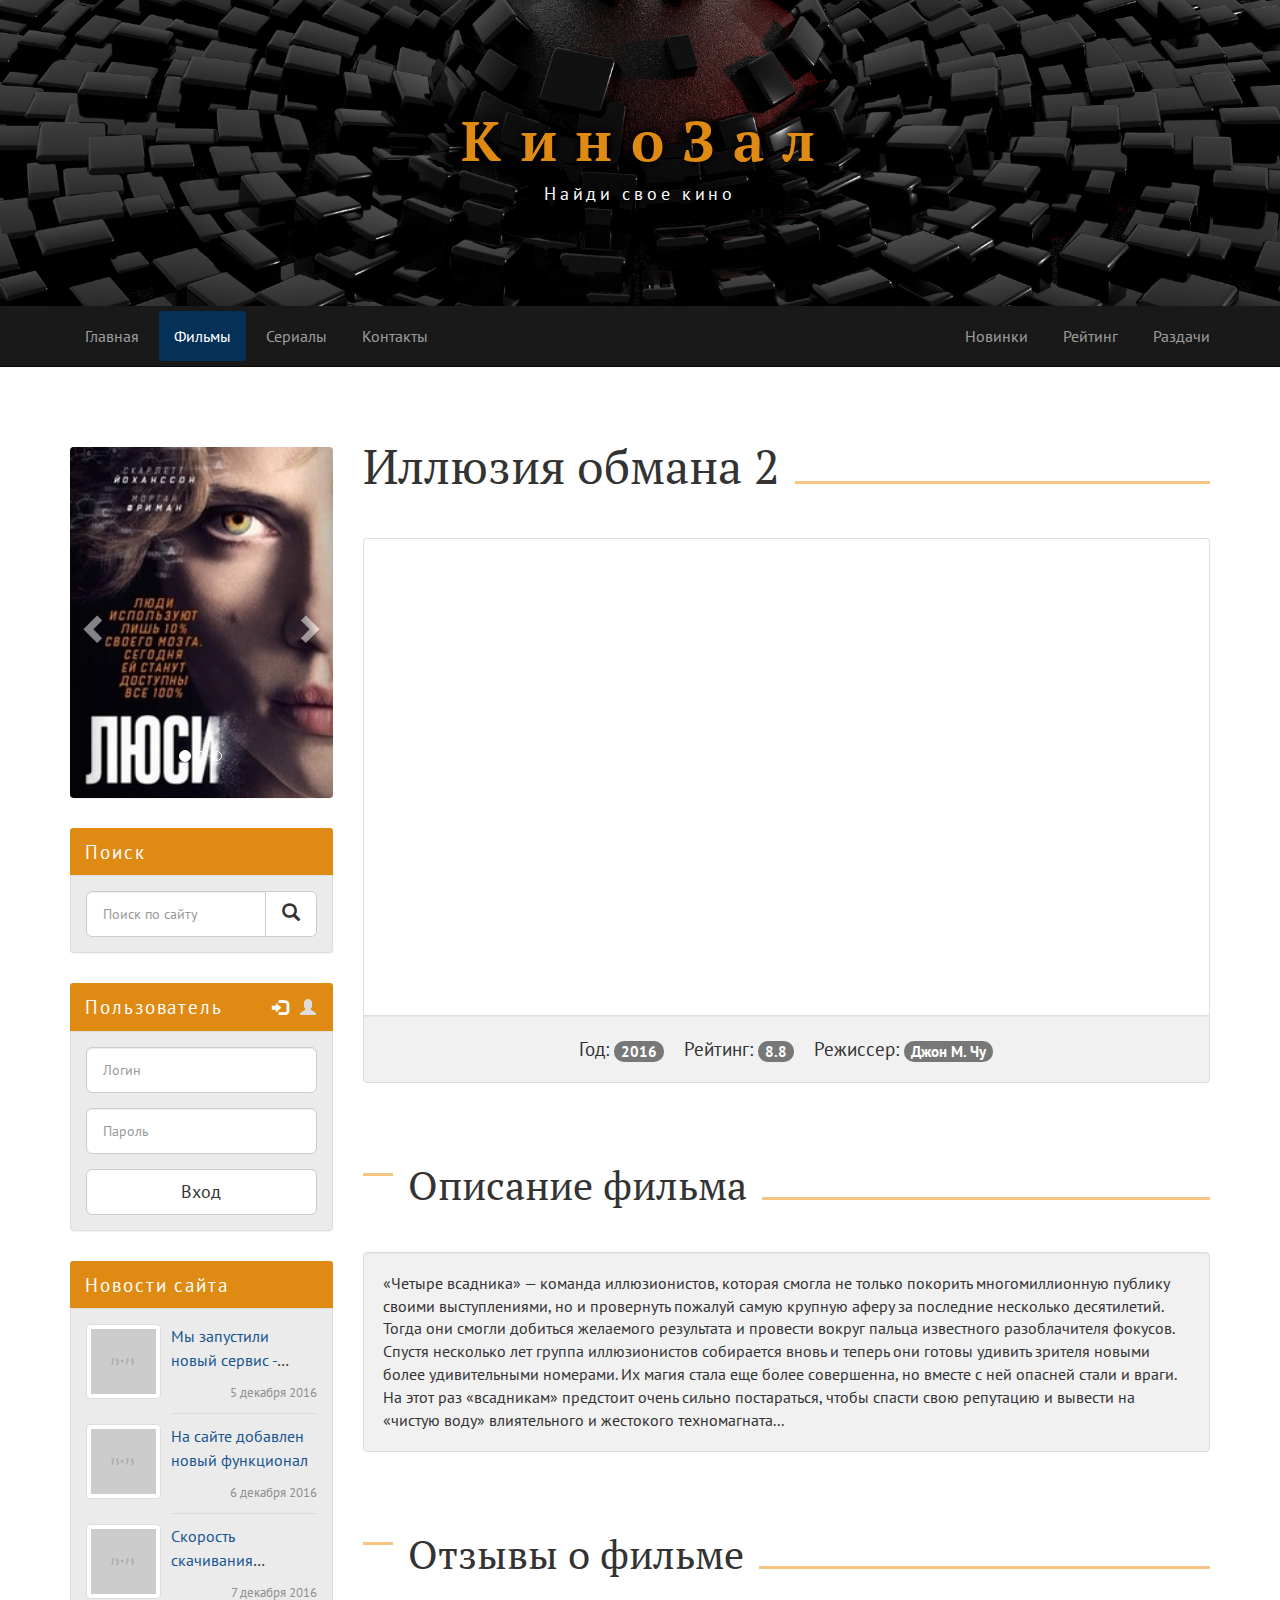
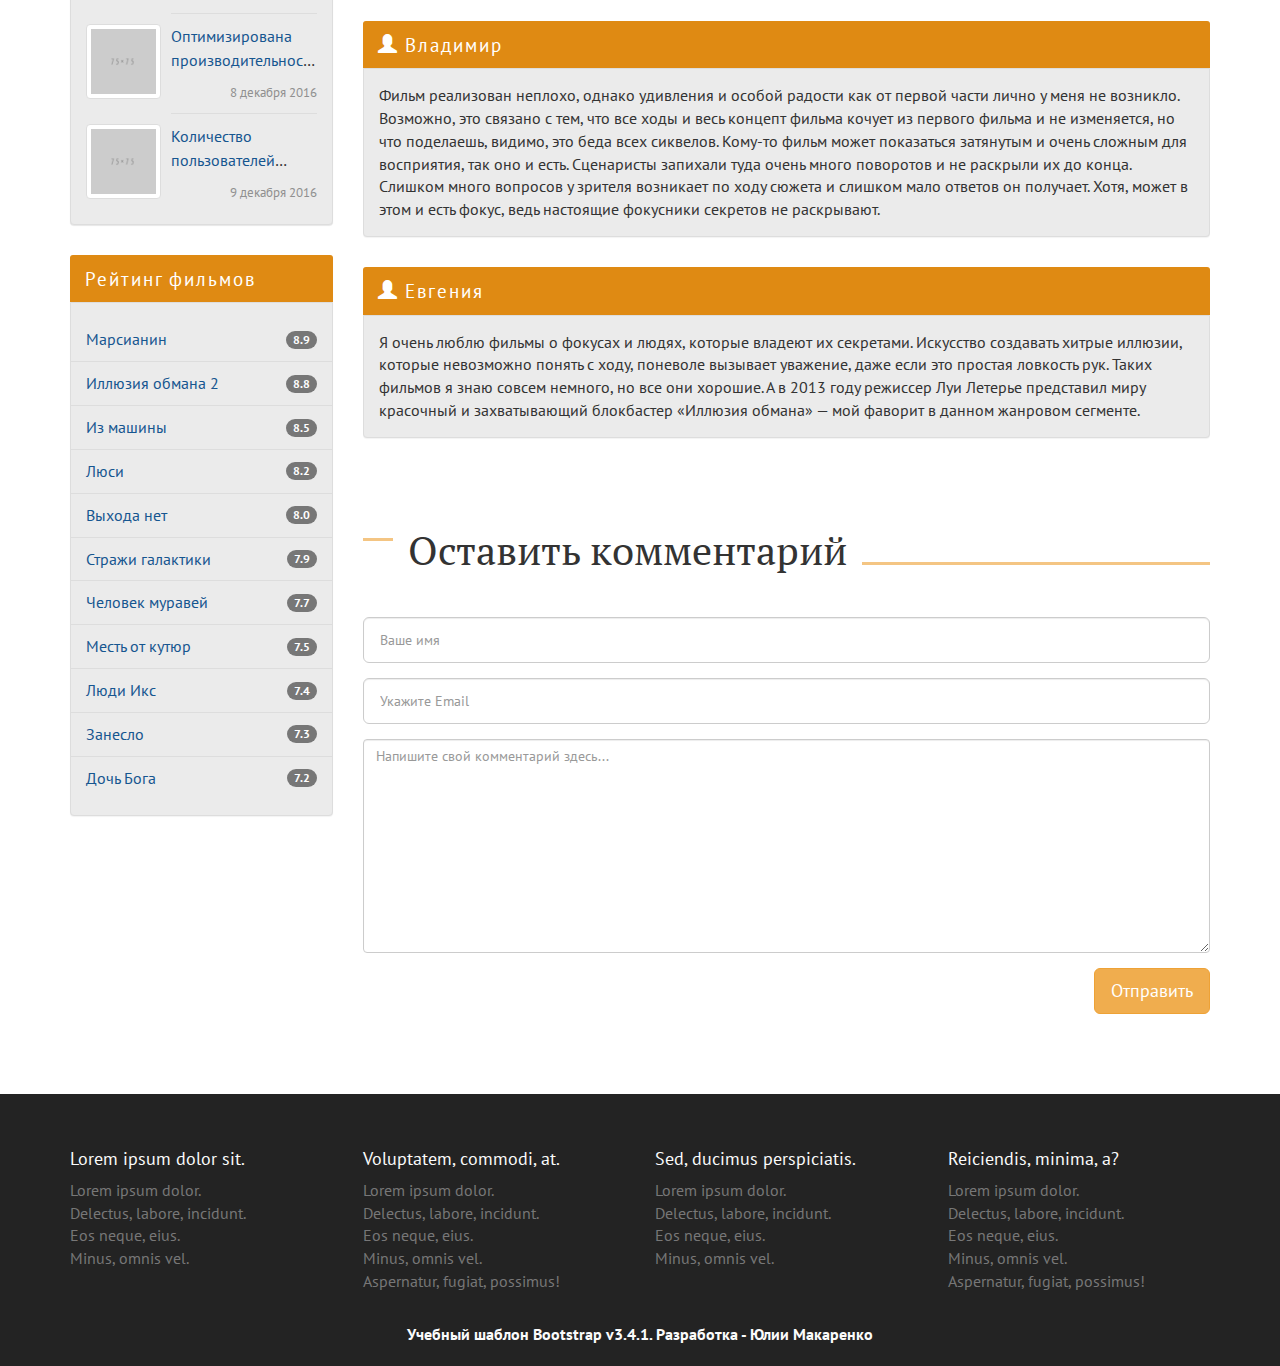
==== commit 4b795c9b: "completed layout" ====
--- a/page.html
+++ b/page.html
@@ -3,17 +3,15 @@
 <html lang="ru">
 
 <head>
-  <meta charset="UTF-8">
-  <meta name="viewport"
-        content="width=device-width, initial-scale=1.0, minimum-scale=1.0">
-  <meta http-equiv="X-UA-Compatible" content="ie=edge">
-  <title>КиноЗал</title>
-  <link href="libs/bootstrap/dist/css/bootstrap.min.css" rel="stylesheet">
-  <link href="https://fonts.googleapis.com/css2?family=PT+Sans:wght@400;700&family=PT+Serif:wght@400;700&display=swap"
-        rel="stylesheet">
-  <link href="assets/css/style.css" rel="stylesheet">
-  <link rel="icon" href="assets/img/favicon.png" type="image/x-icon">
-  <!--[if lt IE 9]>
+    <meta charset="UTF-8">
+    <meta name="viewport" content="width=device-width, initial-scale=1.0, minimum-scale=1.0">
+    <meta http-equiv="X-UA-Compatible" content="ie=edge">
+    <title>КиноЗал</title>
+    <link href="libs/bootstrap/dist/css/bootstrap.min.css" rel="stylesheet">
+    <link href="https://fonts.googleapis.com/css2?family=PT+Sans:wght@400;700&family=PT+Serif:wght@400;700&display=swap" rel="stylesheet">
+    <link href="assets/css/style.css" rel="stylesheet">
+    <link rel="icon" href="assets/img/favicon.png" type="image/x-icon">
+    <!--[if lt IE 9]>
   <script src="https://oss.maxcdn.com/html5shiv/3.7.3/html5shiv.min.js"></script>
   <script src="https://oss.maxcdn.com/respond/1.4.2/respond.min.js"></script>
   <![endif]-->
@@ -21,10 +19,416 @@
 
 <body>
 
-
-<script src="libs/jquery/dist/jquery.min.js"></script>
-<script src="libs/bootstrap/dist/js/bootstrap.min.js"></script>
+    <header class="header container-fluid">
+        <div class="header-logo row">
+            <div class="container">
+                <strong class="header-logo__title">КиноЗал</strong>
+                <span class="header-logo__description">Найди свое кино</span>
+            </div>
+        </div>
+
+        <div class="header-menu row">
+            <nav class="navbar navbar-inverse navbar-static-top">
+                <div class="container">
+                    <div class="navbar-header">
+                        <button type="button" class="navbar-toggle collapsed" data-toggle="collapse" data-target="#navbar-top" aria-expanded="false">
+              <span class="icon-bar"></span>
+              <span class="icon-bar"></span>
+              <span class="icon-bar"></span>
+            </button>
+                    </div>
+
+                    <div class="collapse navbar-collapse" id="navbar-top">
+                        <ul class="nav navbar-nav navbar-left">
+                            <li><a href="index.html">Главная</a></li>
+                            <li class="active"><a href="page.html">Фильмы</a></li>
+                            <li><a href="#">Сериалы</a></li>
+                            <li><a href="#">Контакты</a></li>
+                        </ul>
+
+                        <ul class="nav navbar-nav navbar-right">
+                            <li><a href="#">Новинки</a></li>
+                            <li><a href="#">Рейтинг</a></li>
+                            <li><a href="#">Раздачи</a></li>
+                        </ul>
+                    </div>
+                </div>
+            </nav>
+        </div>
+    </header>
+
+    <div class="container">
+        <div class="row">
+
+            <main class="main col-lg-9 col-lg-push-3 col-md-8 col-md-push-4">
+
+                <section class="site-search panel panel-info hidden-lg hidden-md">
+                    <div class="panel-heading">Поиск</div>
+                    <div class="panel-body">
+                        <form action="search">
+                            <div class="input-group input-group-lg">
+                                <input type="search" class="form-control" placeholder="Поиск по сайту">
+                                <span class="input-group-btn">
+                  <button class="btn btn-default" type="submit">
+                    <span class="glyphicon glyphicon-search" aria-hidden="true"></span>
+                                </button>
+                                </span>
+                            </div>
+                        </form>
+                    </div>
+                </section>
+
+                <section class="user-login panel panel-info hidden-lg hidden-md">
+                    <div class="panel-heading">Пользователь</div>
+                    <div class="panel-body">
+                        <ul class="user-login__tabs nav nav-tabs" role="tablist">
+                            <li role="presentation" class="active">
+                                <a href="#user-login-main" aria-controls="user-login-main" role="tab" data-toggle="tab">
+                                    <span class="glyphicon glyphicon-log-in" title="Вход"></span>
+                                </a>
+                            </li>
+                            <li role="presentation">
+                                <a href="#user-registration-main" aria-controls="user-registration-main" role="tab" data-toggle="tab">
+                                    <span class="glyphicon glyphicon-user" title="Регистрация"></span>
+                                </a>
+                            </li>
+                        </ul>
+                        <div class="user-login__content tab-content">
+                            <div role="tabpanel" class="tab-pane fade in active" id="user-login-main">
+                                <form action="login">
+                                    <div class="form-group">
+                                        <input class="form-control input-lg" type="text" placeholder="Логин">
+                                    </div>
+                                    <div class="form-group">
+                                        <input class="form-control input-lg" type="password" placeholder="Пароль">
+                                    </div>
+                                    <button class="btn btn-lg btn-default btn-block" type="submit">Вход</button>
+                                </form>
+                            </div>
+                            <div role="tabpanel" class="tab-pane fade" id="user-registration-main">
+                                <form action="login">
+                                    <div class="form-group">
+                                        <input class="form-control input-lg" type="text" placeholder="Логин">
+                                    </div>
+                                    <div class="form-group">
+                                        <input class="form-control input-lg" type="password" placeholder="Пароль">
+                                    </div>
+                                    <div class="form-group">
+                                        <input class="form-control input-lg" type="email" placeholder="Email">
+                                    </div>
+                                    <button class="btn btn-lg btn-default btn-block" type="submit">Регистрация</button>
+                                </form>
+                            </div>
+                        </div>
+                    </div>
+                </section>
+
+                <section class="film-info">
+                    <h1>Иллюзия обмана 2</h1>
+                    <!--Embeds -->
+                    <div class="embed-responsive embed-responsive-16by9">
+                        <iframe class="embed-responsive-item" src="https://www.youtube.com/embed/47DzVAIzSQI" allowfullscreen></iframe>
+                    </div>
+                    <div class="film-info__well well text-center">
+                        <span class="film-info__wrapper">Год: <span class="film-info__badge badge">2016</span></span>
+                        <span class="film-info__wrapper">Рейтинг: <span class="film-info__badge badge">8.8</span></span>
+                        <span class="film-info__wrapper">Режиссер: <span class="film-info__badge badge">Джон М. Чу</span></span>
+                    </div>
+                </section>
+
+                <section class="film-description">
+                    <h2>Описание фильма</h2>
+                    <!-- well -->
+                    <div class="well">
+                        «Четыре всадника» — команда иллюзионистов, которая смогла не только покорить многомиллионную публику своими выступлениями, но и провернуть пожалуй самую крупную аферу за последние несколько десятилетий. Тогда они смогли добиться желаемого результата и
+                        провести вокруг пальца известного разоблачителя фокусов. Спустя несколько лет группа иллюзионистов собирается вновь и теперь они готовы удивить зрителя новыми более удивительными номерами. Их магия стала еще более совершенна, но
+                        вместе с ней опасней стали и враги. На этот раз «всадникам» предстоит очень сильно постараться, чтобы спасти свою репутацию и вывести на «чистую воду» влиятельного и жестокого техномагната...
+                    </div>
+                </section>
+
+                <section class="film-comments">
+                    <h2>Отзывы о фильме</h2>
+                    <!-- panel -->
+                    <div class="panel panel-info">
+                        <div class="panel-heading"><span class="glyphicon glyphicon-user"></span> <span>Владимир</span></div>
+                        <div class="panel-body">
+                            Фильм реализован неплохо, однако удивления и особой радости как от первой части лично у меня не возникло. Возможно, это связано с тем, что все ходы и весь концепт фильма кочует из первого фильма и не изменяется, но что поделаешь, видимо, это беда всех
+                            сиквелов. Кому-то фильм может показаться затянутым и очень сложным для восприятия, так оно и есть. Сценаристы запихали туда очень много поворотов и не раскрыли их до конца. Слишком много вопросов у зрителя возникает по ходу
+                            сюжета и слишком мало ответов он получает. Хотя, может в этом и есть фокус, ведь настоящие фокусники секретов не раскрывают.
+                        </div>
+                    </div>
+                    <div class="panel panel-info">
+                        <div class="panel-heading"><span class="glyphicon glyphicon-user"></span> <span>Евгения</span></div>
+                        <div class="panel-body">
+                            Я очень люблю фильмы о фокусах и людях, которые владеют их секретами. Искусство создавать хитрые иллюзии, которые невозможно понять с ходу, поневоле вызывает уважение, даже если это простая ловкость рук. Таких фильмов я знаю совсем немного, но все они
+                            хорошие. А в 2013 году режиссер Луи Летерье представил миру красочный и захватывающий блокбастер «Иллюзия обмана» — мой фаворит в данном жанровом сегменте.
+                        </div>
+                    </div>
+                </section>
+
+                <section class="film-leave-comment">
+                    <h2>Оставить комментарий</h2>
+                    <form>
+                        <div class="form-group">
+                            <input type="text" class="form-control input-lg" placeholder="Ваше имя">
+                        </div>
+                        <div class="form-group">
+                            <input type="email" class="form-control input-lg" placeholder="Укажите Email">
+                        </div>
+                        <div class="form-group">
+                            <textarea class="form-control" placeholder="Напишите свой комментарий здесь..." rows="10"></textarea>
+                        </div>
+                        <button type="submit" class="film-leave-comment__button btn btn-lg btn-warning">Отправить</button>
+                    </form>
+                </section>
+
+            </main>
+
+            <aside class="left-sidebar col-lg-3 col-lg-pull-9 col-md-4 col-md-pull-8">
+                <div class="vertical-slider panel panel-info hidden-sm hidden-xs">
+
+                    <div id="carousel-example-generic" class="carousel slide" data-ride="carousel">
+                        <!-- Indicators -->
+                        <ol class="carousel-indicators">
+                            <li data-target="#carousel-example-generic" data-slide-to="0" class="active"></li>
+                            <li data-target="#carousel-example-generic" data-slide-to="1"></li>
+                            <li data-target="#carousel-example-generic" data-slide-to="2"></li>
+                        </ol>
+
+                        <!-- Wrapper for slides -->
+                        <div class="carousel-inner" role="listbox">
+                            <div class="item active">
+                                <img class="vertical-slider__image" src="assets/img/films/1263242.jpg" alt="film title">
+                            </div>
+                            <div class="item">
+                                <img class="vertical-slider__image" src="assets/img/films/1289488.jpg" alt="film title">
+                            </div>
+                            <div class="item">
+                                <img class="vertical-slider__image" src="assets/img/films/1401663.jpg" alt="film title">
+                            </div>
+                        </div>
+
+                        <!-- Controls -->
+                        <a class="left carousel-control" href="#carousel-example-generic" role="button" data-slide="prev">
+                            <span class="glyphicon glyphicon-chevron-left" aria-hidden="true"></span>
+                            <span class="sr-only">Previous</span>
+                        </a>
+                        <a class="right carousel-control" href="#carousel-example-generic" role="button" data-slide="next">
+                            <span class="glyphicon glyphicon-chevron-right" aria-hidden="true"></span>
+                            <span class="sr-only">Next</span>
+                        </a>
+                    </div>
+                </div>
+                <div class="site-search panel panel-info hidden-sm hidden-xs">
+                    <div class="panel-heading">Поиск</div>
+                    <div class="panel-body">
+                        <form action="search">
+                            <div class="input-group input-group-lg">
+                                <input class="form-control" type="search" placeholder="Поиск по сайту">
+                                <span class="input-group-btn">              
+                                  <button class="btn btn-default" type="submit"><span class="glyphicon glyphicon-search" aria-hidden="true"></span></button>
+                                </span>
+                            </div>
+                        </form>
+                    </div>
+                </div>
+                <div class="user-login panel panel-info hidden-sm hidden-xs">
+                    <div class="panel-heading">Пользователь</div>
+                    <div class="panel-body">
+
+
+                        <!-- Nav tabs -->
+                        <ul class="user-login__tabs nav nav-tabs" role="tablist">
+                            <li role="presentation" class="active"><a href="#user-login-sidebar" aria-controls="user-login-sidebar" role="tab" data-toggle="tab"><span class="glyphicon glyphicon-log-in"></span></a></li>
+
+                            <li role="presentation"><a href="#user-registration-sidebare" aria-controls="user-registration-sidebare" role="tab" data-toggle="tab"><span class="glyphicon glyphicon-user"></span></a></li>
+
+                        </ul>
+                        <!-- Tab panes -->
+                        <div class="user-login__content tab-content">
+                            <div role="tabpanel" class="tab-pane active fade in active" id="user-login-sidebar">
+                                <form action="login">
+                                    <!--без него элемента слипаются, он применяет падинги -->
+
+                                    <div class="form-group">
+                                        <input class="form-control input-lg" name="login" type="text" placeholder="Логин">
+                                    </div>
+                                    <!--без него элемента слипаются, он применяет падинги -->
+
+                                    <div class="form-group">
+                                        <input class="form-control input-lg" name="password" type="password" placeholder="Пароль">
+                                    </div>
+
+                                    <button class="btn btn-default btn-lg btn-block" type="submit">Вход</button>
+
+                                </form>
+                            </div>
+
+                            <div role="tabpanel" class="tab-pane fade" id="user-registration-sidebare">
+                                <form action="registration">
+                                    <!--без него элемента слипаются, он применяет падинги -->
+
+                                    <div class="form-group">
+                                        <input class="form-control input-lg" name="login" type="text" placeholder="Логин">
+                                    </div>
+                                    <!--без него элемента слипаются, он применяет падинги -->
+
+                                    <div class="form-group">
+                                        <input class="form-control input-lg" name="password" type="password" placeholder="Пароль">
+                                    </div>
+
+                                    <!--без него элемента слипаются, он применяет падинги -->
+
+                                    <div class="form-group">
+                                        <input class="form-control input-lg" name="email" type="email" placeholder="Email">
+                                    </div>
+
+                                    <button class="btn btn-default btn-lg btn-block" type="submit">Регистрация</button>
+
+                                </form>
+                            </div>
+
+                        </div>
+
+
+                    </div>
+                </div>
+                <div class="site-news panel panel-info">
+                    <div class="site-news panel panel-info">
+                        <div class="panel-heading">Новости сайта</div>
+                        <div class="panel-body">
+                            <div class="site-news-item">
+                                <div class="site-news-item__image thumbnail"><img src="assets/img/75x75.png" alt=""></div>
+                                <div class="site-news-item__title"><a href="#">Мы запустили новый сервис - КиноМонстр</a></div>
+                                <div class="site-news-item__date">5 декабря 2016</div>
+                            </div>
+                            <div class="site-news-item">
+                                <div class="site-news-item__image thumbnail"><img src="assets/img/75x75.png" alt=""></div>
+                                <div class="site-news-item__title"><a href="#">На сайте добавлен новый функционал</a></div>
+                                <div class="site-news-item__date">6 декабря 2016</div>
+                            </div>
+                            <div class="site-news-item">
+                                <div class="site-news-item__image thumbnail"><img src="assets/img/75x75.png" alt=""></div>
+                                <div class="site-news-item__title"><a href="#">Скорость скачивания фильмов увеличена</a></div>
+                                <div class="site-news-item__date">7 декабря 2016</div>
+                            </div>
+                            <div class="site-news-item">
+                                <div class="site-news-item__image thumbnail"><img src="assets/img/75x75.png" alt=""></div>
+                                <div class="site-news-item__title"><a href="#">Оптимизирована производительность сервера</a></div>
+                                <div class="site-news-item__date">8 декабря 2016</div>
+                            </div>
+                            <div class="site-news-item">
+                                <div class="site-news-item__image thumbnail"><img src="assets/img/75x75.png" alt=""></div>
+                                <div class="site-news-item__title"><a href="#">Количество пользователей перевалила за 10 000</a></div>
+                                <div class="site-news-item__date">9 декабря 2016</div>
+                            </div>
+                        </div>
+                    </div>
+
+                </div>
+                <div class="top-films panel panel-info">
+                    <div class="panel-heading">Рейтинг фильмов</div>
+                    <div class="top-films__body panel-body">
+                        <div class="top-films__list list-group">
+                            <a class="top-films__item list-group-item" href="#">Марсианин
+                            <span class="top-films__badge badge">8.9</span></a>
+                            <a class="top-films__item list-group-item" href="#">Иллюзия обмана 2
+                            <span class="top-films__badge badge">8.8</span></a>
+                            <a class="top-films__item list-group-item" href="#">Из машины
+                            <span class="top-films__badge badge">8.5</span></a>
+                            <a class="top-films__item list-group-item" href="#">Люси
+                            <span class="top-films__badge badge">8.2</span></a>
+                            <a class="top-films__item list-group-item" href="#">Выхода нет
+                            <span class="top-films__badge badge">8.0</span></a>
+                            <a class="top-films__item list-group-item" href="#">Стражи галактики
+                            <span class="top-films__badge badge">7.9</span></a>
+                            <a class="top-films__item list-group-item" href="#">Человек муравей
+                            <span class="top-films__badge badge">7.7</span></a>
+                            <a class="top-films__item list-group-item" href="#">Месть от кутюр
+                            <span class="top-films__badge badge">7.5</span></a>
+                            <a class="top-films__item list-group-item" href="#">Люди Икс
+                            <span class="top-films__badge badge">7.4</span></a>
+                            <a class="top-films__item list-group-item" href="#">Занесло
+                            <span class="top-films__badge badge">7.3</span></a>
+                            <a class="top-films__item list-group-item" href="#">Дочь Бога
+                            <span class="top-films__badge badge">7.2</span></a>
+                        </div>
+                    </div>
+                </div>
+            </aside>
+        </div>
+    </div>
+
+    <footer class="footer">
+        <div class="container-fluid">
+            <div class="row">
+                <div class="container">
+                    <div class="row">
+
+                        <div class="footer-top">
+
+                            <div class="footer-first col-md-3 col-xs-6">
+                                <h4>Lorem ipsum dolor sit.</h4>
+                                <ul>
+                                    <li><a href="#">Lorem ipsum dolor.</a></li>
+                                    <li><a href="#">Delectus, labore, incidunt.</a></li>
+                                    <li><a href="#">Eos neque, eius.</a></li>
+                                    <li><a href="#">Minus, omnis vel.</a></li>
+                                </ul>
+                            </div>
+
+                            <div class="footer-second col-md-3 col-xs-6">
+                                <h4>Voluptatem, commodi, at.</h4>
+                                <ul>
+                                    <li><a href="#">Lorem ipsum dolor.</a></li>
+                                    <li><a href="#">Delectus, labore, incidunt.</a></li>
+                                    <li><a href="#">Eos neque, eius.</a></li>
+                                    <li><a href="#">Minus, omnis vel.</a></li>
+                                    <li><a href="#">Aspernatur, fugiat, possimus!</a></li>
+                                </ul>
+                            </div>
+
+                            <div class="footer-third col-md-3 col-xs-6">
+                                <h4>Sed, ducimus perspiciatis.</h4>
+                                <ul>
+                                    <li><a href="#">Lorem ipsum dolor.</a></li>
+                                    <li><a href="#">Delectus, labore, incidunt.</a></li>
+                                    <li><a href="#">Eos neque, eius.</a></li>
+                                    <li><a href="#">Minus, omnis vel.</a></li>
+                                </ul>
+                            </div>
+
+                            <div class="footer-fourth col-md-3 col-xs-6">
+                                <h4>Reiciendis, minima, a?</h4>
+                                <ul>
+                                    <li><a href="#">Lorem ipsum dolor.</a></li>
+                                    <li><a href="#">Delectus, labore, incidunt.</a></li>
+                                    <li><a href="#">Eos neque, eius.</a></li>
+                                    <li><a href="#">Minus, omnis vel.</a></li>
+                                    <li><a href="#">Aspernatur, fugiat, possimus!</a></li>
+                                </ul>
+                            </div>
+
+                        </div>
+                    </div>
+
+                    <div class="row">
+                        <div class="footer-bottom">
+
+                            <div class="footer-fifth col-xs-12">
+                                <strong><a href="#">Учебный шаблон Bootstrap v3.4.1. <span>Разработка - Юлии Макаренко</span></a></strong>
+                            </div>
+
+                        </div>
+                    </div>
+                </div>
+            </div>
+
+        </div>
+    </footer>
+
+    <script src="libs/jquery/dist/jquery.min.js"></script>
+    <script src="libs/bootstrap/dist/js/bootstrap.min.js"></script>
 </body>
 
-</html>
-
+</html>--- a/assets/css/style.css
+++ b/assets/css/style.css
@@ -0,0 +1,499 @@
+.header-logo__title, .header-logo__description {
+  text-shadow: 0 0 30px #000, 0 0 15px #000, 0 0 5px #000;
+}
+
+.header, .main, .left-sidebar {
+  margin-bottom: 80.0px;
+}
+
+.navbar-inverse {
+  background-color: #191919;
+  margin-bottom: 0;
+}
+
+.navbar-inverse .navbar-nav > .active > a {
+  background-color: #053159;
+}
+
+.navbar-inverse .navbar-nav > .active > a:focus, .navbar-inverse .navbar-nav > .active > a:hover {
+  background-color: #517ba2;
+}
+
+.navbar-inverse .navbar-nav > li > a {
+  -webkit-transition: background-color 0.5s;
+  -o-transition: background-color 0.5s;
+  transition: background-color 0.5s;
+}
+
+.navbar-inverse .navbar-nav > li > a:focus, .navbar-inverse .navbar-nav > li > a:hover {
+  background-color: #165690;
+}
+
+.navbar-header {
+  text-align: center;
+}
+
+.navbar-toggle {
+  float: none;
+  margin-right: 0px;
+}
+
+.panel {
+  margin-bottom: 30px;
+}
+
+.panel-info {
+  border: none;
+  background-color: #ebebeb;
+}
+
+.panel-info > .panel-heading {
+  color: #ffffff;
+  background-color: #df8a13;
+  border: none;
+  font-size: 1.2rem;
+  letter-spacing: 0.1em;
+}
+
+.panel-body {
+  border: 1px solid #dddddd;
+  border-radius: 0 0 4px 4px;
+}
+
+.input-lg,
+.input-group-lg > .form-control {
+  font-size: 0.875rem;
+}
+
+.well {
+  border-color: #dddddd;
+  background-color: #f1f1f1;
+}
+
+html {
+  font-size: 16px;
+  overflow-y: scroll;
+}
+
+body {
+  font-size: 1rem;
+  font-family: "PT Sans", sans-serif;
+}
+
+a {
+  color: #165690;
+}
+
+a:hover, a:focus {
+  text-decoration: none;
+  color: #df8a13;
+}
+
+section {
+  position: relative;
+  overflow: hidden;
+}
+
+h1 {
+  margin-top: -7.5px;
+  margin-bottom: 45px;
+  font-family: "PT Serif", serif;
+  font-size: 3rem;
+}
+
+h1::after {
+  position: absolute;
+  width: 100%;
+  margin: 0.85em 0 0 15px;
+  content: "";
+  border-bottom: 3px solid rgba(240, 173, 79, 0.7);
+}
+
+h2 {
+  font-family: "PT Serif", serif;
+}
+
+h2::before {
+  position: absolute;
+  left: 0;
+  width: 30px;
+  margin: 0.25em 0 0 0;
+  content: "";
+  border-bottom: 3px solid rgba(240, 173, 79, 0.7);
+}
+
+h2::after {
+  position: absolute;
+  width: 100%;
+  margin: 0.85em 0 0 15px;
+  content: "";
+  border-bottom: 3px solid rgba(240, 173, 79, 0.7);
+}
+
+h3 {
+  font-size: 1rem;
+  font-weight: 700;
+  margin: 0;
+}
+
+.header-logo {
+  background-color: #232323;
+  background-image: url(../img/header-bg.jpg);
+  background-position: 50% 50%;
+  background-size: cover;
+  text-align: center;
+  padding: 100px 0;
+}
+
+.header-logo__title {
+  display: block;
+  color: #df8a13;
+  font-family: "PT Serif", serif;
+  font-size: 3.5rem;
+  letter-spacing: 0.33em;
+}
+
+.header-logo__description {
+  display: block;
+  font-size: 1.15rem;
+  letter-spacing: 0.2em;
+  color: #ffffff;
+}
+
+.main {
+  overflow: hidden;
+}
+
+.main .site-search {
+  margin-bottom: 45px;
+}
+
+.main .user-login {
+  margin-bottom: 60px;
+}
+
+.new-films-row,
+.top-week-row {
+  margin-left: -7.5px;
+  margin-right: -7.5px;
+  margin-bottom: -15px;
+}
+
+.new-films-item,
+.top-week-item {
+  padding-left: 7.5px;
+  padding-right: 7.5px;
+  margin-bottom: 15px;
+}
+
+.new-films-item__title,
+.top-week-item__title {
+  display: block;
+  overflow: hidden;
+  margin: 0;
+  white-space: nowrap;
+  -o-text-overflow: ellipsis;
+     text-overflow: ellipsis;
+}
+
+.new-films-item__caption,
+.top-week-item__caption {
+  text-align: center;
+  padding: 7px;
+}
+
+.new-films-item__thumbnail,
+.top-week-item__thumbnail {
+  margin-bottom: 0;
+}
+
+.new-films-item__image,
+.top-week-item__image {
+  width: 100%;
+}
+
+.film-news-item {
+  margin-bottom: 0;
+}
+
+.film-news-item h3 {
+  font-size: 1rem;
+  margin-top: 20px;
+  margin-bottom: 10px;
+  font-weight: normal;
+}
+
+.film-news-item h3 > a {
+  -webkit-transition: color 0.25s;
+  -o-transition: color 0.25s;
+  transition: color 0.25s;
+}
+
+.film-news-item__text {
+  text-align: justify;
+}
+
+.film-news-item__button {
+  float: right;
+  margin-bottom: 30px;
+  -webkit-transition: background-color 0.25s;
+  -o-transition: background-color 0.25s;
+  transition: background-color 0.25s;
+}
+
+.film-news-item__image {
+  width: 100%;
+}
+
+.film-news-item .thumbnail {
+  margin-bottom: 0;
+}
+
+.embed-responsive {
+  border: 1px solid #dddddd;
+  border-bottom: none;
+  border-radius: 4px 4px 0 0;
+}
+
+.film-info {
+  font-size: 1.2em;
+}
+
+.film-info__wrapper {
+  white-space: nowrap;
+}
+
+.film-info__wrapper:not(:last-of-type) {
+  margin-right: 15px;
+}
+
+.film-info__badge {
+  font-size: 0.8em;
+}
+
+.film-info__well {
+  border-top-left-radius: 0;
+  border-top-right-radius: 0;
+}
+
+.film-leave-comment__button {
+  float: right;
+}
+
+.left-sidebar .panel:last-of-type {
+  margin-bottom: 0;
+}
+
+.vertical-slider {
+  border-radius: 4px;
+  overflow: hidden;
+}
+
+.vertical-slider__image {
+  width: 100%;
+}
+
+.user-login {
+  position: relative;
+}
+
+.user-login__tabs {
+  position: absolute;
+  top: 0;
+  right: 10px;
+  border: none;
+}
+
+.user-login__tabs a {
+  color: #dddddd;
+  border: none !important;
+  background-color: transparent !important;
+  padding: 14px 5px 11px !important;
+}
+
+.user-login__tabs .active > a {
+  color: #ffffff !important;
+}
+
+.site-news-item {
+  position: relative;
+  clear: both;
+}
+
+.site-news-item:not(:last-child) {
+  min-height: 85px;
+  margin-bottom: 15px;
+}
+
+.site-news-item:not(:last-child)::after {
+  position: absolute;
+  right: 0;
+  bottom: -5px;
+  width: calc(100% - 85px);
+  content: "";
+  height: 1px;
+  background-color: #dddddd;
+}
+
+.site-news-item:hover a {
+  color: #df8a13;
+}
+
+.site-news-item:hover .site-news-item__image {
+  background-color: #df8a13;
+  border-color: #df8a13;
+}
+
+.site-news-item__image {
+  float: left;
+  width: 75px;
+  margin: 0 10px 10px 0;
+}
+
+.site-news-item__title {
+  display: -webkit-box;
+  overflow: hidden;
+  height: 50px;
+  font-size: 1rem;
+  line-height: 1.5rem;
+  -webkit-box-orient: vertical;
+  -webkit-line-clamp: 2;
+  margin-bottom: 10px;
+}
+
+.site-news-item__date {
+  text-align: right;
+  font-size: 0.8rem;
+  color: #909090;
+}
+
+.top-films__body {
+  padding-left: 0;
+  padding-right: 0;
+}
+
+.top-films__list {
+  margin-bottom: 0;
+}
+
+.top-films__item {
+  background-color: transparent;
+  margin-right: -1px;
+  margin-left: -1px;
+  color: #165690 !important;
+  padding-right: 55px;
+}
+
+.top-films__item:first-child {
+  border-top: none;
+  border-radius: 0;
+}
+
+.top-films__item:last-child {
+  border-bottom: none;
+  border-radius: 0;
+}
+
+.top-films__item:hover, .top-films__item:focus {
+  color: #ffffff;
+  background-color: #df8a13 !important;
+  border-color: #df8a13;
+}
+
+.top-films__item:hover .badge, .top-films__item:focus .badge {
+  background-color: #232323;
+}
+
+.top-films__badge {
+  position: absolute;
+  right: 15px;
+  top: 50%;
+  -webkit-transform: translateY(-50%);
+      -ms-transform: translateY(-50%);
+          transform: translateY(-50%);
+}
+
+.footer {
+  padding-top: 45px;
+  color: #fbfbfb;
+  background-color: #232323;
+  font-family: "PT Sans", sans-serif;
+}
+
+.footer ul {
+  padding: 0;
+  list-style: none;
+}
+
+.footer a {
+  color: #777777;
+}
+
+.footer-fifth {
+  margin: 20px 0;
+  text-align: center;
+}
+
+.footer-fifth span {
+  white-space: nowrap;
+}
+
+.footer-fifth a {
+  color: #fbfbfb;
+}
+
+@media (min-width: 576px) {
+  h2 {
+    margin: 60px 0 45px 45px;
+    font-size: 2.5rem;
+    font-family: "PT Serif", serif;
+  }
+  .header-logo__title {
+    font-size: 3.5rem;
+    letter-spacing: 0.33em;
+    margin-right: -15px;
+  }
+  .film-news-item h3 {
+    font-size: 1.5rem;
+  }
+}
+
+@media (min-width: 768px) {
+  .navbar-inverse .navbar-nav > li > a {
+    border-radius: 4px;
+  }
+  .navbar-left li {
+    margin: 5px 5px 5px 0;
+  }
+  .navbar-right li {
+    margin: 5px 0 5px 5px;
+  }
+}
+
+@media (max-width: 767.8px) {
+  .navbar-inverse .navbar-nav > li > a {
+    text-align: center;
+  }
+  .navbar-left {
+    margin-bottom: 0;
+  }
+  .navbar-right {
+    margin-top: 0;
+  }
+}
+
+@media (max-width: 575.8px) {
+  h1 {
+    margin: 0 0 30px;
+    font-size: 2rem;
+  }
+  h2 {
+    margin: 45px 0 30px 45px;
+    font-size: 1.75rem;
+  }
+  .header-logo__title {
+    font-size: 2.5rem;
+    letter-spacing: 0.2em;
+    margin-right: -5px;
+  }
+}
